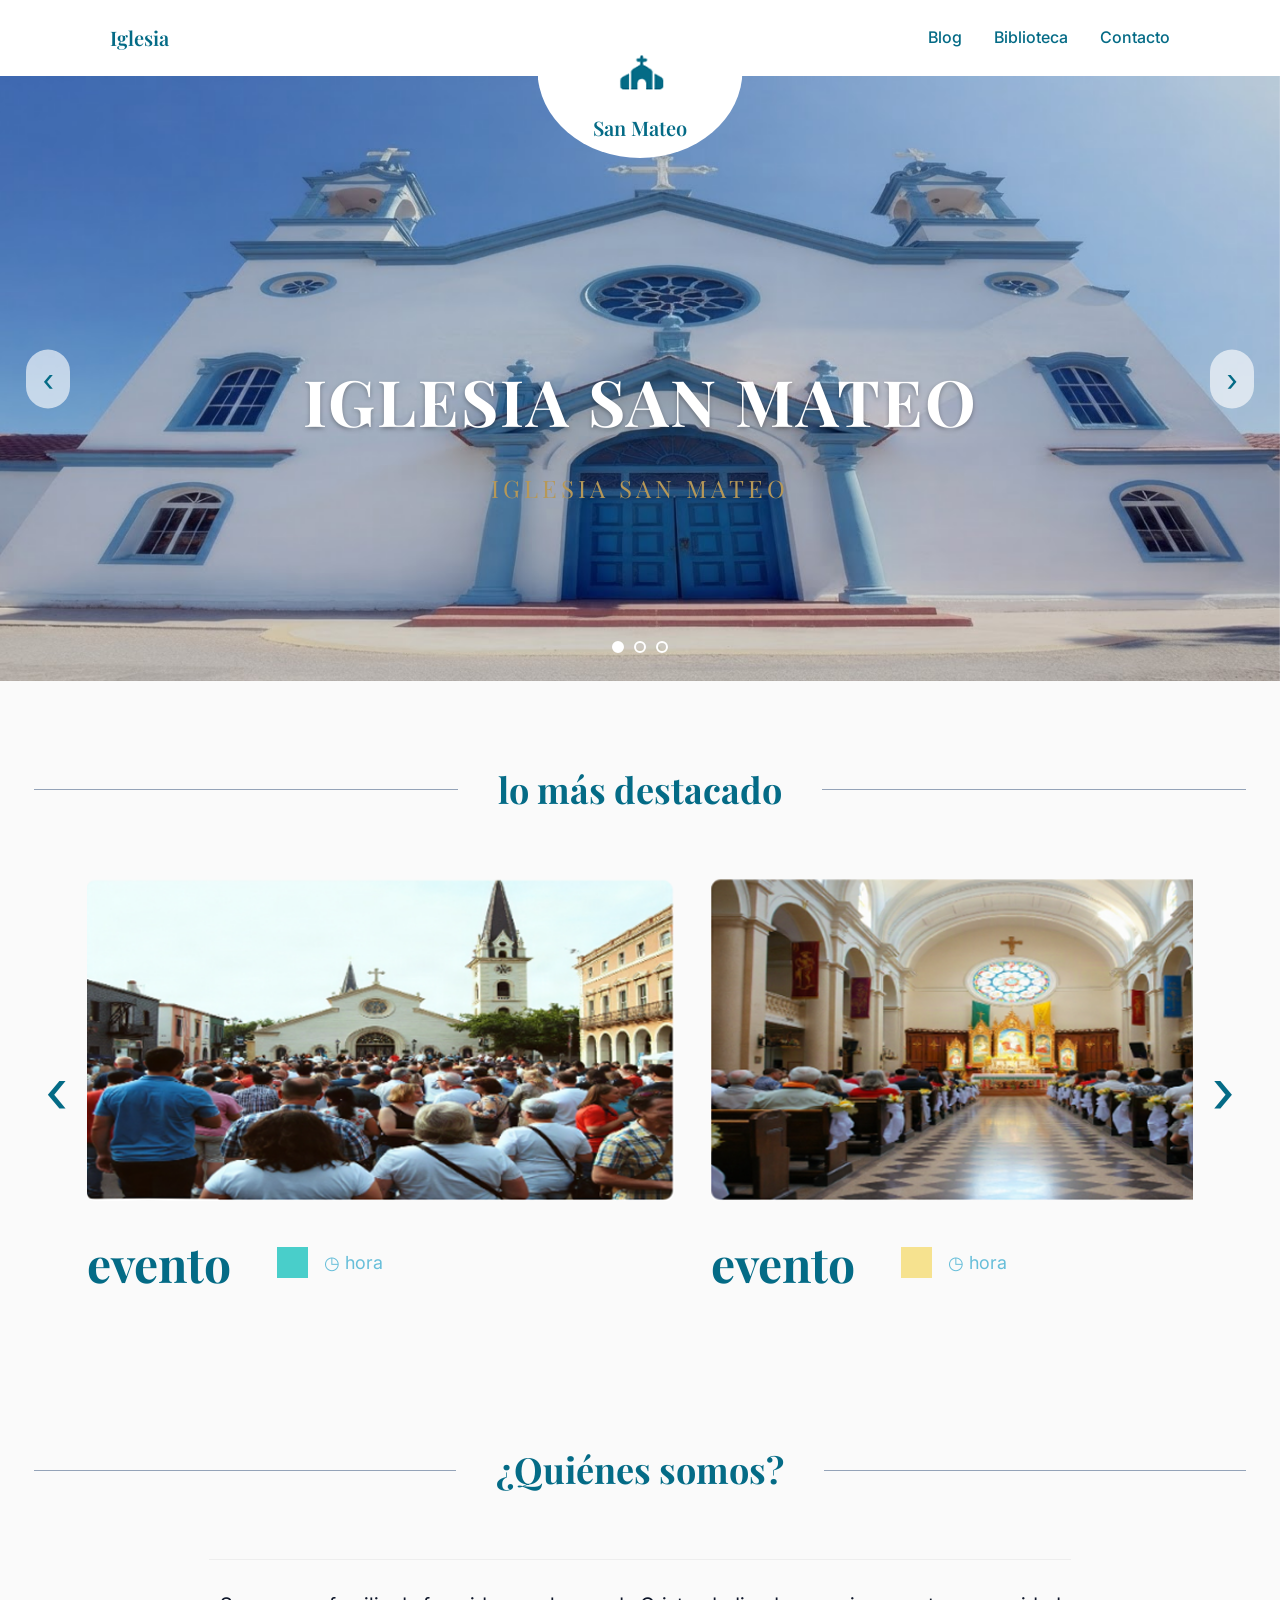
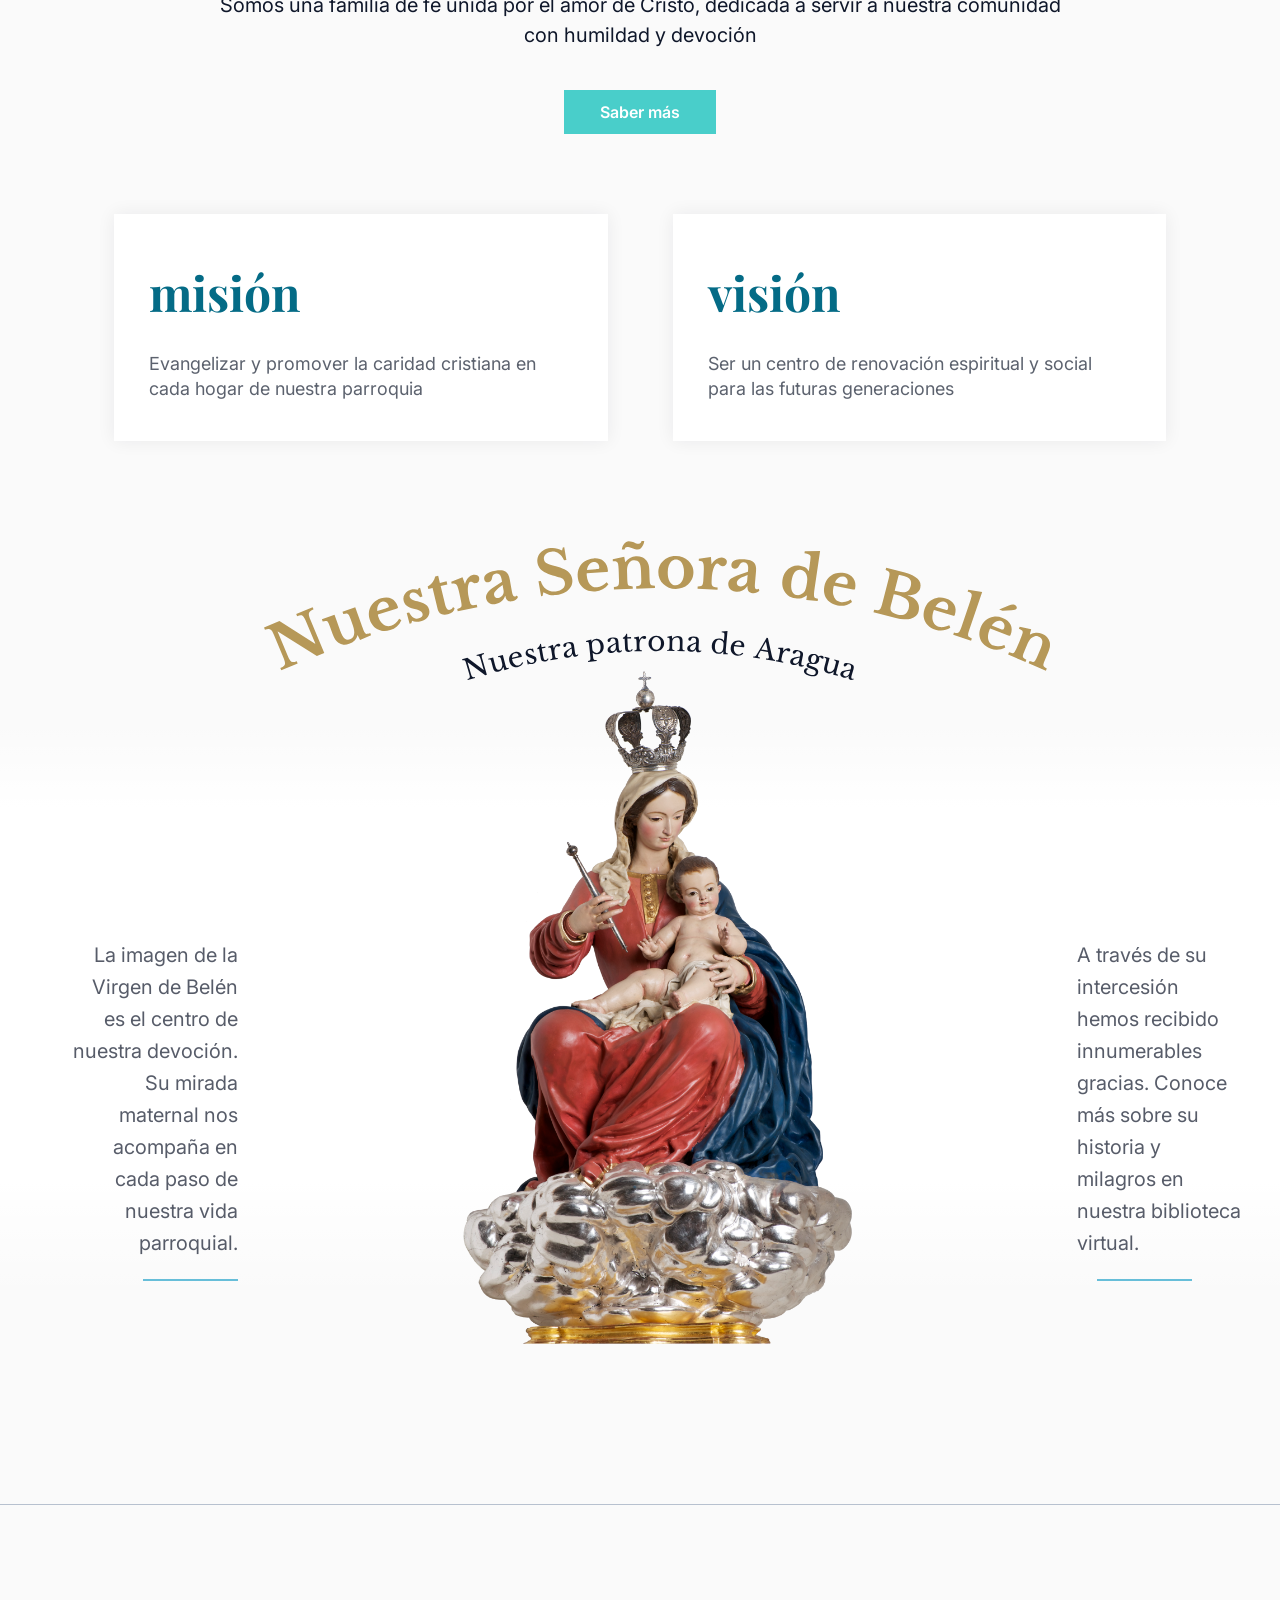
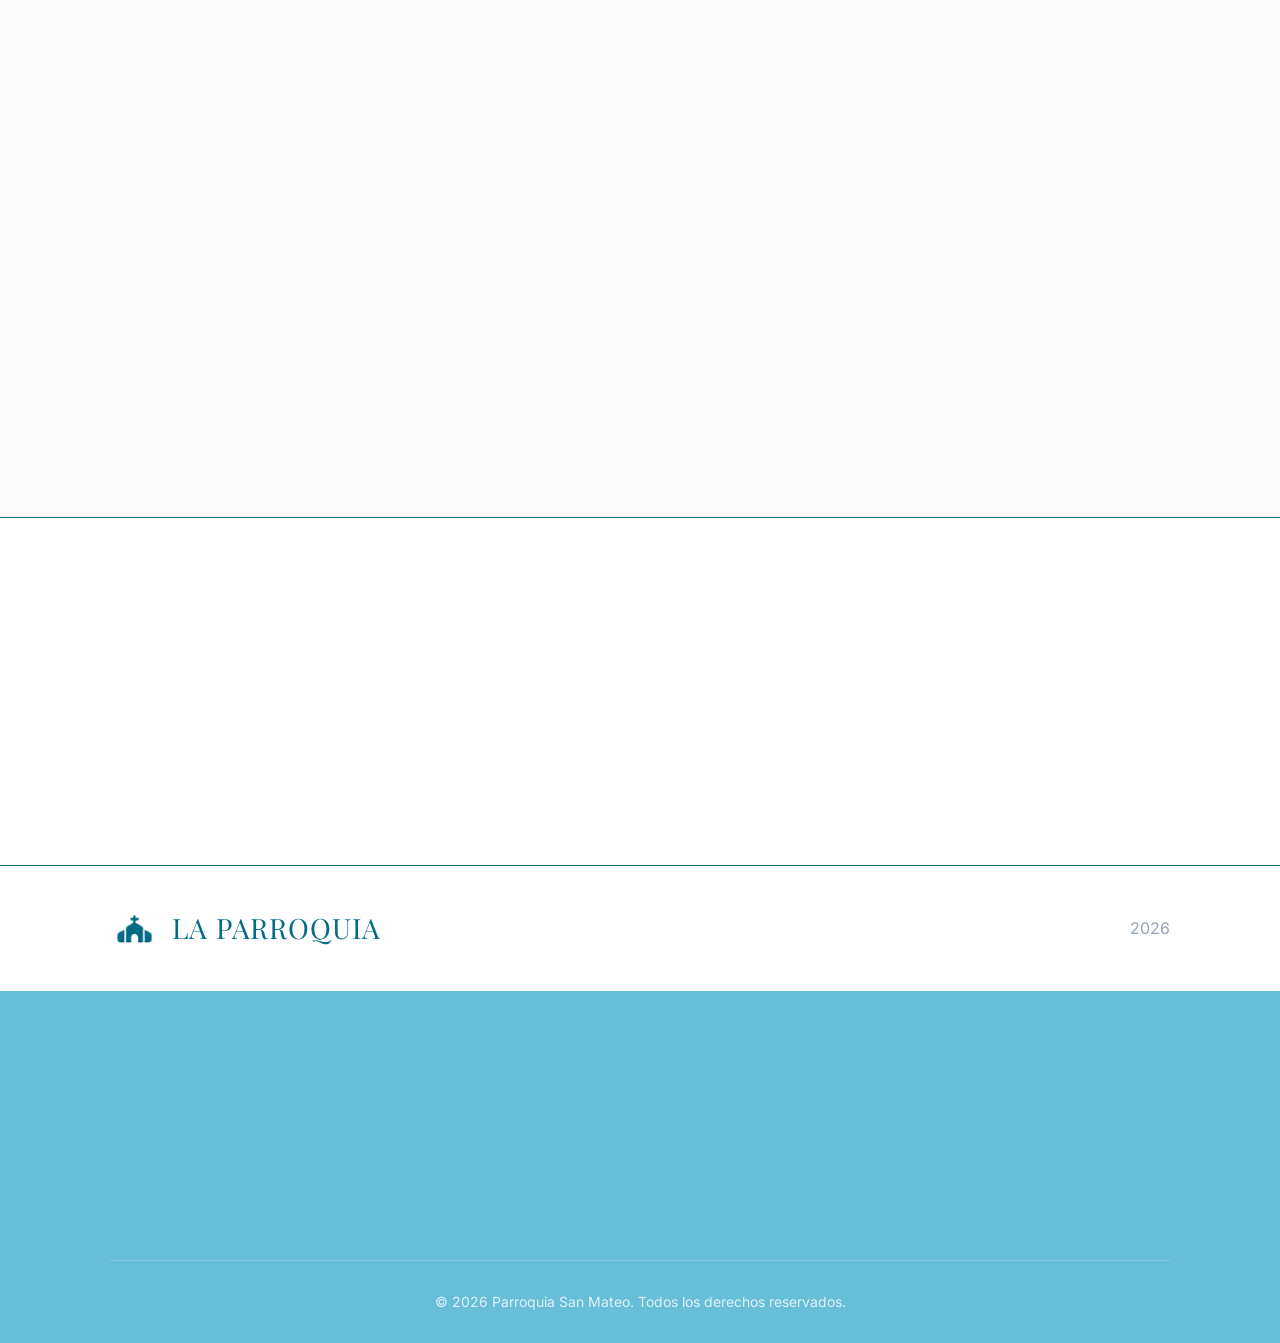
==== index.html @ 67fc8d18 "funcionalidades basicas y animaciones usado en parte vibecoding para acelerar el rpoceso de producci" ====
<!DOCTYPE html>
<html lang="es">
<head>
  <meta charset="UTF-8">
  <meta name="viewport" content="width=device-width, initial-scale=1.0">
  <title>Iglesia San Mateo | Inicio</title>

  <!-- Fuentes: Inter (texto) · Lora y Playfair Display (títulos) -->
  <link rel="preconnect" href="https://fonts.googleapis.com">
  <link rel="preconnect" href="https://fonts.gstatic.com" crossorigin>
  <link href="https://fonts.googleapis.com/css2?family=Inter:ital,wght@0,400..700;1,400..700&family=Lora:ital,wght@0,400..700;1,400..700&family=Playfair+Display:wght@400..700&display=swap" rel="stylesheet">

  <!-- Estilos: globales + específicos de la página -->
  <link rel="stylesheet" href="css/style.css">
  <link rel="stylesheet" href="css/home.css">
  <script>document.documentElement.classList.add('js-anim');</script>
  <script src="scripts.js/main.js" defer></script>
  <script src="scripts.js/modal.js" defer></script>
  <script src="scripts.js/animations.js" defer></script>
  <script src="scripts.js/home.js" defer></script>
</head>
<body class="page-home">
<!-- ============ HEADER (navbar) ============ -->
<section id="section-header">
  <div class="container">
    <header class="site-header">
      <div class="site-header__left">
        <a href="index.html" class="brand-left serif">Iglesia</a>
      </div>
      <a href="index.html" class="logo-group" aria-label="San Mateo - Inicio">
        <div class="logo-wrapper">
          <img src="assets/images/home/logo-forma.svg" alt="" class="logo-shape">
          <img src="assets/images/common/logo.png" alt="Logo San Mateo" class="logo-icon">
          <span class="logo-text serif">San Mateo</span>
        </div>
      </a>
      <nav class="site-header__right">
        <a href="blog.html" class="nav-link">Blog</a>
        <a href="biblioteca.html" class="nav-link">Biblioteca</a>
        <a href="index.html#section-contact" class="nav-link">Contacto</a>
      </nav>
    </header>
  </div>
</section>

<!-- ============ HERO ============ -->
<section id="section-hero">
  <div class="container">
    <div class="hero-section">
      <div class="hero-bg">
        <img src="assets/images/home/hero.jpeg" alt="Iglesia San Mateo" class="is-active">
      </div>
      <div class="hero-content">
        <h1 class="hero-title serif">IGLESIA SAN MATEO</h1>
        <p class="hero-subtitle serif">IGLESIA SAN MATEO</p>
      </div>
      <button class="nav-arrow prev-arrow">‹</button>
      <button class="nav-arrow next-arrow">›</button>
    </div>
  </div>
</section>
<!-- ============ LO MÁS DESTACADO ============ -->
<section id="section-highlights">
  <div class="container">
    <div class="highlights-wrapper">
      <div class="section-header">
        <div class="line"></div>
        <h2 class="section-title serif">lo más destacado</h2>
        <div class="line"></div>
      </div>
      
      <div class="carousel-container">
        <button class="carousel-arrow">‹</button>
        
        <div class="events-grid">
          <div class="events-track">
            <div class="event-card" data-desc="Aquí irá la información completa del evento: fecha, lugar y detalles.">
              <div class="event-media">
                <img src="assets/images/home/evento-plaza.png" alt="Evento en la plaza" class="event-img">
              </div>
              <div class="event-info">
                <h3 class="event-title serif">evento</h3>
                <div class="event-meta">
                  <span class="tag tag-cyan"></span>
                  <span class="event-time">◷ hora</span>
                </div>
              </div>
            </div>
            <div class="event-card" data-desc="Aquí irá la información completa del evento: fecha, lugar y detalles.">
              <div class="event-media">
                <img src="assets/images/home/evento-iglesia.png" alt="Evento en la iglesia" class="event-img">
              </div>
              <div class="event-info">
                <h3 class="event-title serif">evento</h3>
                <div class="event-meta">
                  <span class="tag tag-yellow"></span>
                  <span class="event-time">◷ hora</span>
                </div>
              </div>
            </div>
            <div class="event-card" data-desc="Aquí irá la información completa del evento: fecha, lugar y detalles.">
              <div class="event-media">
                <img src="assets/images/home/evento-iglesia.png" alt="Evento en la iglesia" class="event-img">
              </div>
              <div class="event-info">
                <h3 class="event-title serif">evento</h3>
                <div class="event-meta">
                  <span class="tag tag-cyan"></span>
                  <span class="event-time">◷ hora</span>
                </div>
              </div>
            </div>
            <div class="event-card" data-desc="Aquí irá la información completa del evento: fecha, lugar y detalles.">
              <div class="event-media">
                <img src="assets/images/home/evento-plaza.png" alt="Evento en la plaza" class="event-img">
              </div>
              <div class="event-info">
                <h3 class="event-title serif">evento</h3>
                <div class="event-meta">
                  <span class="tag tag-yellow"></span>
                  <span class="event-time">◷ hora</span>
                </div>
              </div>
            </div>
          </div>
        </div>
        
        <button class="carousel-arrow">›</button>
      </div>
    </div>
  </div>
</section>
<!-- ============ ¿QUIÉNES SOMOS? ============ -->
<section id="section-about">
  <div class="container">
    <div class="about-wrapper">
      <div class="section-header">
        <div class="line"></div>
        <h2 class="section-title serif">¿Quiénes somos?</h2>
        <div class="line"></div>
      </div>
      
      <div class="about-content">
        <div class="about-divider"></div>
        <p class="about-text">Somos una familia de fe unida por el amor de Cristo, dedicada a servir a nuestra comunidad<br>con humildad y devoción</p>
        <a href="#section-about" class="btn btn-cyan" data-modal-target="modal-about">Saber más</a>
      </div>
      
      <div class="cards-grid">
        <div class="info-card">
          <h3 class="card-title serif">misión</h3>
          <p class="card-text">Evangelizar y promover la caridad cristiana en cada hogar de nuestra parroquia</p>
        </div>
        
        <div class="info-card">
          <h3 class="card-title serif">visión</h3>
          <p class="card-text">Ser un centro de renovación espiritual y social para las futuras generaciones</p>
        </div>
      </div>
    </div>
  </div>
</section>
<!-- ============ VIRGEN DE BELÉN ============ -->
<section id="section-virgin">
  <div class="container">
    <div class="virgin-container">
      <div class="virgin-bg"></div>
      
      <div class="virgin-content">
        <div class="curved-texts">
          <img src="assets/images/home/virgen-titulo.svg" alt="Nuestra Señora de Belén" class="curved-title">
          <img src="assets/images/home/virgen-subtitulo.svg" alt="Nuestra patrona de Aragua" class="curved-subtitle">
        </div>

        <div class="virgin-layout">
          <div class="virgin-text-left">
            <p>La imagen de la Virgen de Belén es el centro de nuestra devoción. Su mirada maternal nos acompaña en cada paso de nuestra vida parroquial.</p>
            <div class="decor-line"></div>
          </div>
          
          <div class="virgin-image-wrapper">
            <img src="assets/images/home/virgen-belen.png" alt="Virgen de Belén" class="virgin-img">
          </div>
          
          <div class="virgin-text-right">
            <p>A través de su intercesión hemos recibido innumerables gracias. Conoce más sobre su historia y milagros en nuestra biblioteca virtual.</p>
            <div class="decor-line"></div>
          </div>
        </div>
        
        <div class="virgin-action">
          <a href="biblioteca.html" class="btn btn-gold">Saber más</a>
        </div>
      </div>
      
      <div class="bottom-separator"></div>
    </div>
  </div>
</section>
<!-- ============ GRUPOS Y SOCIEDADES ============ -->
<section id="section-groups">
  <div class="container">
    <div class="groups-wrapper">
      <div class="groups-header">
        <h2 class="groups-title serif">Sociedades religiosas y grupos apostolados</h2>
        <p class="groups-subtitle">Nuestra comunidad de fe y servicio</p>
      </div>
      
      <div class="groups-grid">
        <div class="group-card" data-desc="Aquí irá la descripción del grupo o sociedad: quiénes son, cuándo se reúnen y cómo unirse.">
          <img src="assets/images/home/grupo-1.png" alt="Sociedad 1" class="group-img">
          <h4 class="group-name serif">~ nombre</h4>
        </div>
        
        <div class="group-card" data-desc="Aquí irá la descripción del grupo o sociedad: quiénes son, cuándo se reúnen y cómo unirse.">
          <img src="assets/images/home/grupo-2.png" alt="Sociedad 2" class="group-img">
          <h4 class="group-name serif">~ nombre</h4>
        </div>
        
        <div class="group-card" data-desc="Aquí irá la descripción del grupo o sociedad: quiénes son, cuándo se reúnen y cómo unirse.">
          <img src="assets/images/home/grupo-3.png" alt="Sociedad 3" class="group-img">
          <h4 class="group-name serif">~ nombre</h4>
        </div>
      </div>
    </div>
  </div>
</section>
<!-- ============ CONTACTO ============ -->
<section id="section-contact">
  <div class="container contact-container">
    <div class="contact-separator"></div>
    <div class="contact-content">
      <h2 class="contact-title serif">Contáctenos</h2>
      <p class="contact-email">correo@gmail.com</p>
      
      <div class="social-links">
        <a href="#" class="social-icon">f</a>
        <a href="#" class="social-icon">◎</a>
        <a href="#" class="social-icon">◉</a>
      </div>
    </div>
  </div>
</section>

<!-- ============ FOOTER ============ -->
<section id="section-footer">
  <div class="container">
    <div class="pre-footer">
      <div class="pre-footer__brand">
        <img src="assets/images/common/logo.png" alt="Logo Parroquia San Mateo">
        <span class="serif">LA PARROQUIA</span>
      </div>
      <div class="pre-footer__year">2026</div>
    </div>

    <footer class="site-footer">
      <div class="footer-columns">
        <div class="footer-col">
          <h4 class="footer-heading serif">Parroquia San Mateo</h4>
          <p class="footer-text">Una comunidad al servicio de Dios y del prójimo desde hace más de un siglo.</p>
        </div>
        <div class="footer-col">
          <h4 class="footer-heading serif">Enlaces</h4>
          <ul class="footer-links">
            <li><a href="index.html">Inicio</a></li>
            <li><a href="blog.html">Blog</a></li>
            <li><a href="biblioteca.html">Biblioteca</a></li>
          </ul>
        </div>
        <div class="footer-col">
          <h4 class="footer-heading serif">Contacto</h4>
          <p class="footer-text">⌖ Calle Principal 123, Ciudad<br>☎ (555) 123-4567</p>
        </div>
      </div>
      <div class="footer-bottom">
        <p>© 2026 Parroquia San Mateo. Todos los derechos reservados.</p>
      </div>
    </footer>
  </div>
</section>

<!-- Contenido de la ventanita "¿Quiénes somos?" -->
<template id="modal-about">
  <div class="modal__body">
    <h3 class="modal__title serif">¿Quiénes somos?</h3>
    <p class="modal__text">Somos una familia de fe unida por el amor de Cristo, dedicada a servir a nuestra comunidad con humildad y devoción.</p>
    <div class="modal__columns">
      <div>
        <h4 class="modal__subtitle serif">misión</h4>
        <p class="modal__text">Evangelizar y promover la caridad cristiana en cada hogar de nuestra parroquia.</p>
      </div>
      <div>
        <h4 class="modal__subtitle serif">visión</h4>
        <p class="modal__text">Ser un centro de renovación espiritual y social para las futuras generaciones.</p>
      </div>
    </div>
  </div>
</template>
</body>
</html>
---- css/style.css ----
/* ==========================================================================
   style.css — Estilos GLOBALES (se carga en todas las páginas)
   Contiene: componentes compartidos, variables, tipografía y layout base.
   ========================================================================== */

/* Componentes compartidos (@import debe ir al principio del archivo) */
@import url("components/header.css");
@import url("components/footer.css");
@import url("components/buttons.css");
@import url("components/page-banner.css");
@import url("components/search-bar.css");
@import url("components/modal.css");
@import url("components/animations.css");

/* ---------- Variables ---------- */
:root {
  /* Colores */
  --primary-color: #046b86;
  --secondary-color: #67bed9;
  --accent-yellow: #f6e28f;
  --accent-teal: #49ceca;
  --accent-gold: #b69858;
  --text-strong: #0f172a;
  --text-dark: rgba(15, 23, 42, 0.68);
  --text-light: #94a3b8;
  --bg-light: #fafafa;
  --white: #ffffff;
  --border-color: #eeeeee;
  --shadow-soft: rgba(15, 23, 38, 0.06);

  /* Tipografías (Inter = texto, Lora / Playfair Display = títulos) */
  --font-sans: 'Inter', sans-serif;
  --font-heading: 'Lora', serif;

  /* Medidas */
  --header-height: 76px;
  --content-padding: 110px;
}

@media (max-width: 1024px) {
  :root { --content-padding: 40px; }
}
@media (max-width: 768px) {
  :root { --content-padding: 20px; }
}

/* ---------- Tipografía y base ---------- */
body {
  font-family: var(--font-sans);
  margin: 0;
  padding: 0;
  background-color: var(--bg-light);
  color: var(--text-dark);
  line-height: 1.6;
  -webkit-font-smoothing: antialiased;
}

h1, h2, h3, h4, h5, h6, .serif {
  font-family: var(--font-heading);
}

a {
  text-decoration: none;
  color: inherit;
}

ul {
  list-style: none;
  padding: 0;
  margin: 0;
}

button {
  cursor: pointer;
  font-family: inherit;
}

img {
  max-width: 100%;
}

/* ---------- Layout ---------- */
.container {
  max-width: 1440px;
  margin: 0 auto;
  position: relative;
}

.content-padded {
  padding-left: var(--content-padding);
  padding-right: var(--content-padding);
}
---- css/home.css ----
/* ==========================================================================
   home.css — Estilos específicos de la página de INICIO (index.html)
   ========================================================================== */

/* Tipografía propia del Inicio: títulos en Playfair Display */
.page-home {
  --font-heading: 'Playfair Display', serif;
  color: var(--text-strong);
}

.page-home .container {
  background-color: var(--bg-light);
}

/* ---------- Logo grande del navbar (solo Inicio) ---------- */
.logo-group {
  position: absolute;
  top: 0;
  left: 50%;
  transform: translateX(-50%);
  width: 205px;
  height: 175px;
  z-index: 20;
}
.logo-wrapper {
  position: relative;
  width: 100%;
  height: 100%;
}
.logo-shape {
  position: absolute;
  top: 0;
  left: 0;
  width: 100%;
  height: 100%;
}
.logo-icon {
  position: absolute;
  top: 46px;
  left: 50%;
  transform: translateX(-50%);
  width: 59px;
  height: 52px;
  object-fit: contain;
}
.logo-text {
  position: absolute;
  top: 112px;
  left: 50%;
  transform: translateX(-50%);
  color: var(--primary-color);
  font-size: 20px;
  font-weight: 600;
  white-space: nowrap;
}


/* ---------- Hero ---------- */
.hero-section {
  position: relative;
  height: 605px;
  display: flex;
  align-items: center;
  justify-content: center;
  overflow: hidden;
}
.hero-bg {
  position: absolute;
  top: 0;
  left: 0;
  width: 100%;
  height: 100%;
}
.hero-bg img {
  width: 100%;
  height: 100%;
  object-fit: cover;
}
.hero-content {
  position: relative;
  z-index: 2;
  text-align: center;
  margin-top: 100px;
}
.hero-title {
  color: var(--white);
  font-size: 64px;
  margin: 0;
  letter-spacing: 2px;
  text-shadow: 0 2px 4px rgba(0,0,0,0.3);
}
.hero-subtitle {
  color: var(--accent-gold);
  font-size: 24px;
  margin: 16px 0 0 0;
  letter-spacing: 4px;
}
.nav-arrow {
  position: absolute;
  top: 50%;
  transform: translateY(-50%);
  width: 44px;
  height: 59px;
  background-color: rgba(255, 255, 255, 0.62);
  border-radius: 22px;
  border: none;
  color: var(--primary-color);
  font-size: 32px;
  cursor: pointer;
  z-index: 2;
  display: flex;
  align-items: center;
  justify-content: center;
}
.prev-arrow {
  left: 26px;
}
.next-arrow {
  right: 26px;
}

/* ---------- Lo más destacado ---------- */
.highlights-wrapper {
  padding: 80px 0;
}
.section-header {
  display: flex;
  align-items: center;
  justify-content: center;
  margin-bottom: 60px;
  padding: 0 34px;
}
.line {
  flex: 1;
  height: 1px;
  background-color: var(--text-light);
}
.section-title {
  color: var(--primary-color);
  font-size: 36px;
  margin: 0 40px;
  text-align: center;
}
.carousel-container {
  display: flex;
  align-items: center;
  justify-content: space-between;
  padding: 0 26px;
}
.carousel-arrow {
  background: none;
  border: none;
  color: var(--primary-color);
  font-size: 64px;
  cursor: pointer;
  padding: 0 20px;
}
.events-grid {
  display: flex;
  gap: 34px;
  flex: 1;
  justify-content: center;
}
.event-card {
  width: 590px;
}
.event-img {
  width: 100%;
  height: 322px;
  object-fit: cover;
  border-radius: 7px;
}
.event-info {
  display: flex;
  align-items: center;
  margin-top: 24px;
}
.event-title {
  color: var(--primary-color);
  font-size: 48px;
  margin: 0;
  width: 190px;
}
.event-meta {
  display: flex;
  align-items: center;
  gap: 16px;
}
.tag {
  width: 31px;
  height: 31px;
  display: inline-block;
}
.tag-cyan {
  background-color: var(--accent-teal);
}
.tag-yellow {
  background-color: var(--accent-yellow);
}
.event-time {
  color: var(--secondary-color);
  font-size: 18px;
}

/* ---------- ¿Quiénes somos? ---------- */
.about-wrapper {
  padding: 60px 0;
}
.about-content {
  text-align: center;
  margin-bottom: 80px;
  position: relative;
}
.about-divider {
  width: 862px;
  height: 1px;
  background-color: var(--border-color);
  margin: 0 auto 30px;
}
.about-text {
  color: var(--text-strong);
  font-size: 20px;
  line-height: 1.5;
  margin-bottom: 40px;
}.cards-grid {
  display: flex;
  justify-content: center;
  gap: 65px;
  padding: 0 114px;
}
.info-card {
  background-color: var(--white);
  box-shadow: 0px 0px 17px 0px rgba(15, 23, 38, 0.07);
  width: 571px;
  padding: 40px 35px;
  box-sizing: border-box;
  text-align: left;
}
.card-title {
  color: var(--primary-color);
  font-size: 48px;
  margin: 0 0 20px 0;
}
.card-text {
  color: var(--text-dark);
  font-size: 18px;
  margin: 0;
  line-height: 1.4;
}

/* ---------- Virgen de Belén ---------- */
.virgin-container {
  position: relative;
  width: 1315px;
  margin: 0 auto;
  background-color: var(--bg-light);
  padding-top: 40px;
}
.virgin-bg {
  position: absolute;
  top: 220px;
  left: 0;
  width: 100%;
  height: 575px;
  background: linear-gradient(to bottom, rgba(255,255,255,0) 0%, rgba(255,255,255,1) 15%, rgba(255,255,255,1) 80%, rgba(255,255,255,0) 100%);
  z-index: 1;
}
.virgin-content {
  position: relative;
  z-index: 2;
  display: flex;
  flex-direction: column;
  align-items: center;
}
.curved-texts {
  display: flex;
  flex-direction: column;
  align-items: center;
  margin-bottom: -100px;
  z-index: 3;
}
.curved-title {
  width: 787px;
  height: auto;
}
.curved-subtitle {
  width: 392px;
  height: auto;
  margin-top: -40px;
}
.virgin-layout {
  display: flex;
  align-items: center;
  justify-content: space-between;
  width: 100%;
  padding: 0 70px;
  box-sizing: border-box;
}
.virgin-text-left, .virgin-text-right {
  width: 500px;
  color: rgba(15, 23, 42, 0.7);
  font-size: 20px;
  line-height: 1.6;
  text-align: right;
  position: relative;
  top: 100px;
}
.virgin-text-right {
  text-align: left;
}
.decor-line {
  width: 95px;
  height: 2px;
  background-color: var(--secondary-color);
  margin-top: 16px;
  margin-left: auto;
}
.virgin-text-right .decor-line {
  margin-left: 20px;
}
.virgin-image-wrapper {
  width: 2500px;
  display: flex;
  justify-content: center;
  z-index: 2;
}
.virgin-img {
  width: 100%;
  height: auto;
  object-fit: contain;
}
.virgin-action {
  margin-top: -40px;
  z-index: 3;
}
.bottom-separator {
  width: 100%;
  height: 1px;
  background-color: rgba(148, 163, 184, 0.65);
  margin-top: 80px;
}

/* ---------- Sociedades y grupos ---------- */
.groups-wrapper {
  padding: 80px 0;
}
.groups-header {
  text-align: center;
  margin-bottom: 60px;
}
.groups-title {
  color: var(--primary-color);
  font-size: 42px;
  margin: 0 0 16px 0;
}
.groups-subtitle {
  color: var(--text-light);
  font-size: 18px;
  margin: 0;
}
.groups-grid {
  display: flex;
  justify-content: center;
  gap: 150px;
}
.group-card {
  text-align: center;
  width: 256px;
}
.group-img {
  width: 190px;
  height: 197px;
  border-radius: 97px;
  object-fit: cover;
  margin-bottom: 30px;
}
.group-name {
  color: var(--primary-color);
  font-size: 28px;
  margin: 0;
}

/* ---------- Contacto ---------- */
.page-home .contact-container {
  background-color: var(--white);
}
.contact-separator {
  width: 100%;
  height: 1px;
  background-color: var(--primary-color);
}
.contact-content {
  padding: 70px 0;
  text-align: center;
}
.contact-title {
  color: var(--primary-color);
  font-size: 36px;
  margin: 0 0 20px 0;
}
.contact-email {
  color: var(--text-light);
  font-size: 24px;
  margin: 0 0 40px 0;
}
.social-links {
  display: flex;
  justify-content: center;
  gap: 28px;
}
.social-icon {
  width: 52px;
  height: 52px;
  background-color: var(--white);
  border-radius: 7px;
  display: flex;
  align-items: center;
  justify-content: center;
  color: var(--primary-color);
  font-size: 32px;
  text-decoration: none;
  box-shadow: 0 2px 8px rgba(0,0,0,0.1);
}
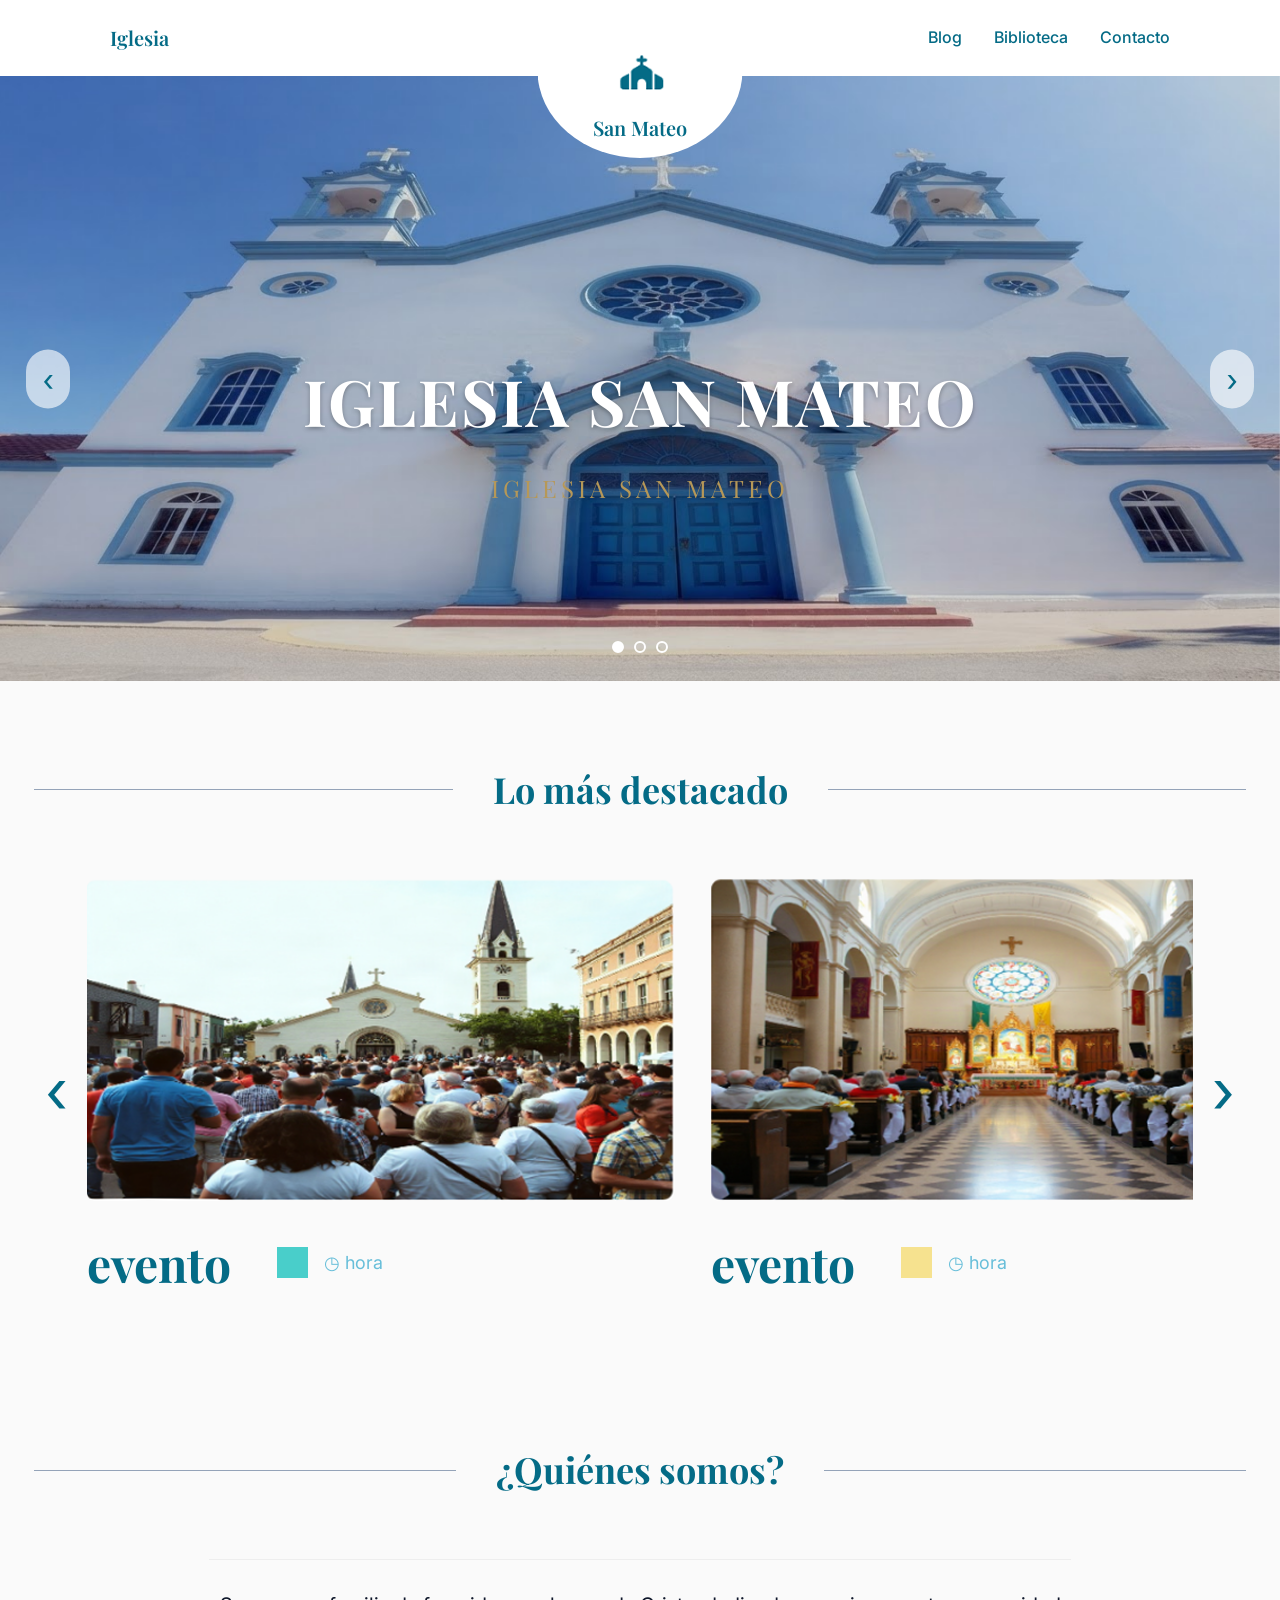
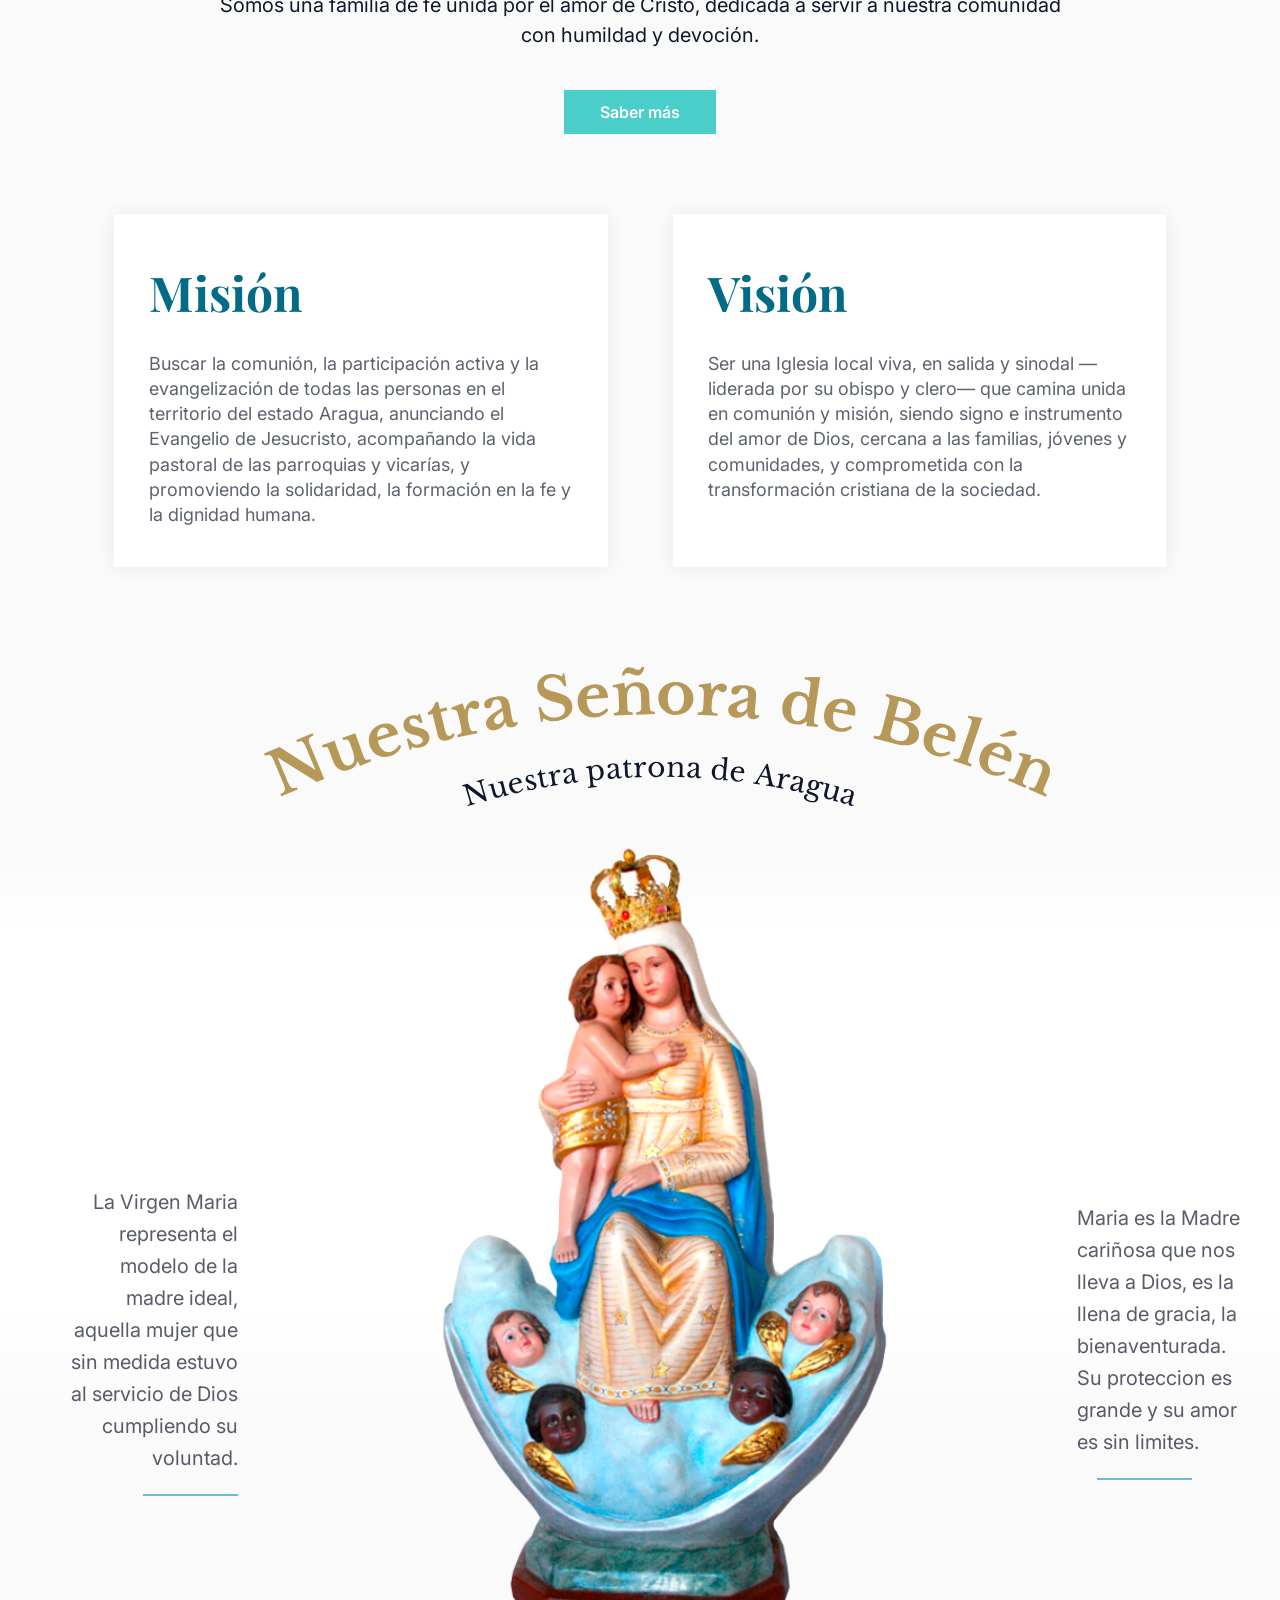
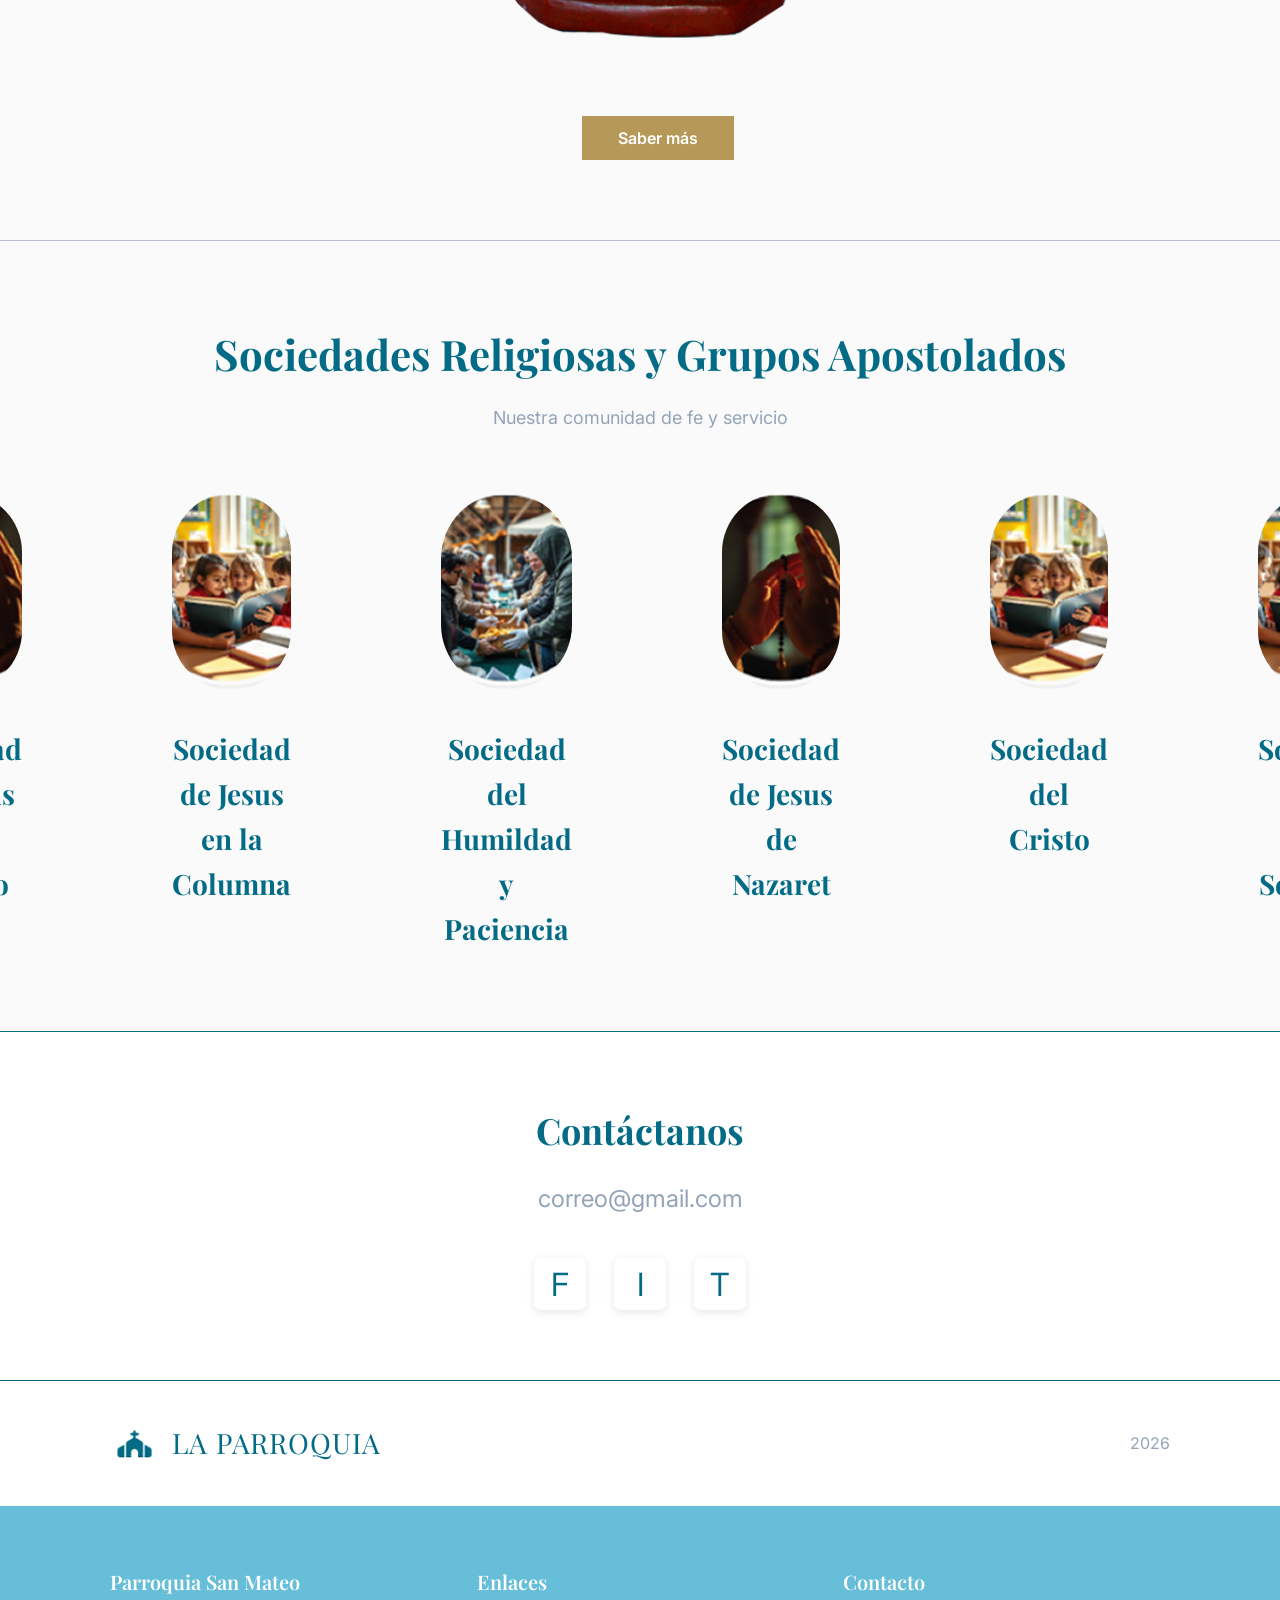
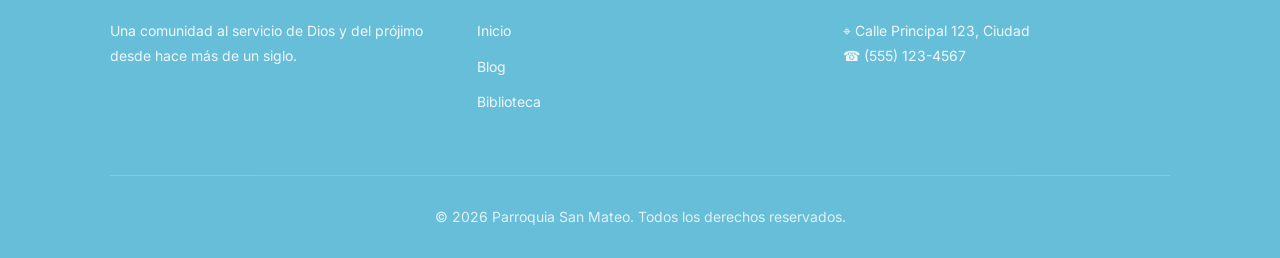
==== commit bb4214b2: "Reorganizada la estructura de archivos del proyecto." ====
--- a/index.html
+++ b/index.html
@@ -65,7 +65,7 @@
     <div class="highlights-wrapper">
       <div class="section-header">
         <div class="line"></div>
-        <h2 class="section-title serif">lo más destacado</h2>
+        <h2 class="section-title serif">Lo más destacado</h2>
         <div class="line"></div>
       </div>
       
@@ -142,19 +142,20 @@
       
       <div class="about-content">
         <div class="about-divider"></div>
-        <p class="about-text">Somos una familia de fe unida por el amor de Cristo, dedicada a servir a nuestra comunidad<br>con humildad y devoción</p>
+        <p class="about-text">Somos una familia de fe unida por el amor de Cristo, dedicada a servir a nuestra comunidad<br>con humildad y devoción.</p>
         <a href="#section-about" class="btn btn-cyan" data-modal-target="modal-about">Saber más</a>
       </div>
       
       <div class="cards-grid">
         <div class="info-card">
-          <h3 class="card-title serif">misión</h3>
-          <p class="card-text">Evangelizar y promover la caridad cristiana en cada hogar de nuestra parroquia</p>
+          <h3 class="card-title serif">Misión</h3>
+          <p class="card-text">Buscar la comunión, la participación activa y la evangelización de todas las personas en el territorio del estado Aragua, anunciando el Evangelio de Jesucristo, acompañando la vida pastoral de las parroquias y vicarías, y promoviendo la solidaridad, la formación en la fe y la dignidad humana.
+          </p>
         </div>
         
         <div class="info-card">
-          <h3 class="card-title serif">visión</h3>
-          <p class="card-text">Ser un centro de renovación espiritual y social para las futuras generaciones</p>
+          <h3 class="card-title serif">Visión</h3>
+          <p class="card-text">Ser una Iglesia local viva, en salida y sinodal —liderada por su obispo y clero— que camina unida en comunión y misión, siendo signo e instrumento del amor de Dios, cercana a las familias, jóvenes y comunidades, y comprometida con la transformación cristiana de la sociedad. </p>
         </div>
       </div>
     </div>
@@ -174,16 +175,16 @@
 
         <div class="virgin-layout">
           <div class="virgin-text-left">
-            <p>La imagen de la Virgen de Belén es el centro de nuestra devoción. Su mirada maternal nos acompaña en cada paso de nuestra vida parroquial.</p>
+            <p>La Virgen Maria representa el modelo de la madre ideal, aquella mujer que sin medida estuvo al servicio de Dios cumpliendo su voluntad.</p>
             <div class="decor-line"></div>
           </div>
           
           <div class="virgin-image-wrapper">
-            <img src="assets/images/home/virgen-belen.png" alt="Virgen de Belén" class="virgin-img">
+            <img src="assets/images/home/virgen-belen2.png" alt="Virgen de Belén" class="virgin-img">
           </div>
           
           <div class="virgin-text-right">
-            <p>A través de su intercesión hemos recibido innumerables gracias. Conoce más sobre su historia y milagros en nuestra biblioteca virtual.</p>
+            <p>Maria es la Madre cariñosa que nos lleva a Dios, es la llena de gracia, la bienaventurada. Su proteccion es grande y su amor es sin limites.</p>
             <div class="decor-line"></div>
           </div>
         </div>
@@ -202,25 +203,41 @@
   <div class="container">
     <div class="groups-wrapper">
       <div class="groups-header">
-        <h2 class="groups-title serif">Sociedades religiosas y grupos apostolados</h2>
+        <h2 class="groups-title serif">Sociedades Religiosas y Grupos Apostolados</h2>
         <p class="groups-subtitle">Nuestra comunidad de fe y servicio</p>
       </div>
       
       <div class="groups-grid">
         <div class="group-card" data-desc="Aquí irá la descripción del grupo o sociedad: quiénes son, cuándo se reúnen y cómo unirse.">
           <img src="assets/images/home/grupo-1.png" alt="Sociedad 1" class="group-img">
-          <h4 class="group-name serif">~ nombre</h4>
+          <h4 class="group-name serif">Sociedad de Jesus en el Huerto</h4>
         </div>
         
         <div class="group-card" data-desc="Aquí irá la descripción del grupo o sociedad: quiénes son, cuándo se reúnen y cómo unirse.">
           <img src="assets/images/home/grupo-2.png" alt="Sociedad 2" class="group-img">
-          <h4 class="group-name serif">~ nombre</h4>
+          <h4 class="group-name serif">Sociedad de Jesus en la Columna</h4>
         </div>
         
         <div class="group-card" data-desc="Aquí irá la descripción del grupo o sociedad: quiénes son, cuándo se reúnen y cómo unirse.">
           <img src="assets/images/home/grupo-3.png" alt="Sociedad 3" class="group-img">
-          <h4 class="group-name serif">~ nombre</h4>
-        </div>
+          <h4 class="group-name serif">Sociedad del Humildad y Paciencia</h4>
+        </div>
+
+        <div class="group-card" data-desc="Aquí irá la descripción del grupo o sociedad: quiénes son, cuándo se reúnen y cómo unirse.">
+          <img src="assets/images/home/grupo-1.png" alt="Sociedad 4" class="group-img">
+          <h4 class="group-name serif">Sociedad de Jesus de Nazaret</h4>
+        </div>
+
+        <div class="group-card" data-desc="Aquí irá la descripción del grupo o sociedad: quiénes son, cuándo se reúnen y cómo unirse.">
+          <img src="assets/images/home/grupo-2.png" alt="Sociedad 5" class="group-img">
+          <h4 class="group-name serif">Sociedad del Cristo</h4>
+        </div>
+
+        <div class="group-card" data-desc="Aquí irá la descripción del grupo o sociedad: quiénes son, cuándo se reúnen y cómo unirse.">
+          <img src="assets/images/home/grupo-2.png" alt="Sociedad 6" class="group-img">
+          <h4 class="group-name serif">Sociedad del Santo Sepulcro</h4>
+        </div>
+
       </div>
     </div>
   </div>
@@ -230,13 +247,13 @@
   <div class="container contact-container">
     <div class="contact-separator"></div>
     <div class="contact-content">
-      <h2 class="contact-title serif">Contáctenos</h2>
+      <h2 class="contact-title serif">Contáctanos</h2>
       <p class="contact-email">correo@gmail.com</p>
       
       <div class="social-links">
-        <a href="#" class="social-icon">f</a>
-        <a href="#" class="social-icon">◎</a>
-        <a href="#" class="social-icon">◉</a>
+        <a href="#" class="social-icon">F</a>
+        <a href="#" class="social-icon">I</a>
+        <a href="#" class="social-icon">T</a>
       </div>
     </div>
   </div>
@@ -287,11 +304,11 @@
     <div class="modal__columns">
       <div>
         <h4 class="modal__subtitle serif">misión</h4>
-        <p class="modal__text">Evangelizar y promover la caridad cristiana en cada hogar de nuestra parroquia.</p>
+        <p class="modal__text">Buscar la comunión, la participación activa y la evangelización de todas las personas en el territorio del estado Aragua, anunciando el Evangelio de Jesucristo, acompañando la vida pastoral de las parroquias y vicarías, y promoviendo la solidaridad, la formación en la fe y la dignidad humana.</p>
       </div>
       <div>
         <h4 class="modal__subtitle serif">visión</h4>
-        <p class="modal__text">Ser un centro de renovación espiritual y social para las futuras generaciones.</p>
+        <p class="modal__text">Ser una Iglesia local viva, en salida y sinodal —liderada por su obispo y clero— que camina unida en comunión y misión, siendo signo e instrumento del amor de Dios, cercana a las familias, jóvenes y comunidades, y comprometida con la transformación cristiana de la sociedad.</p>
       </div>
     </div>
   </div>
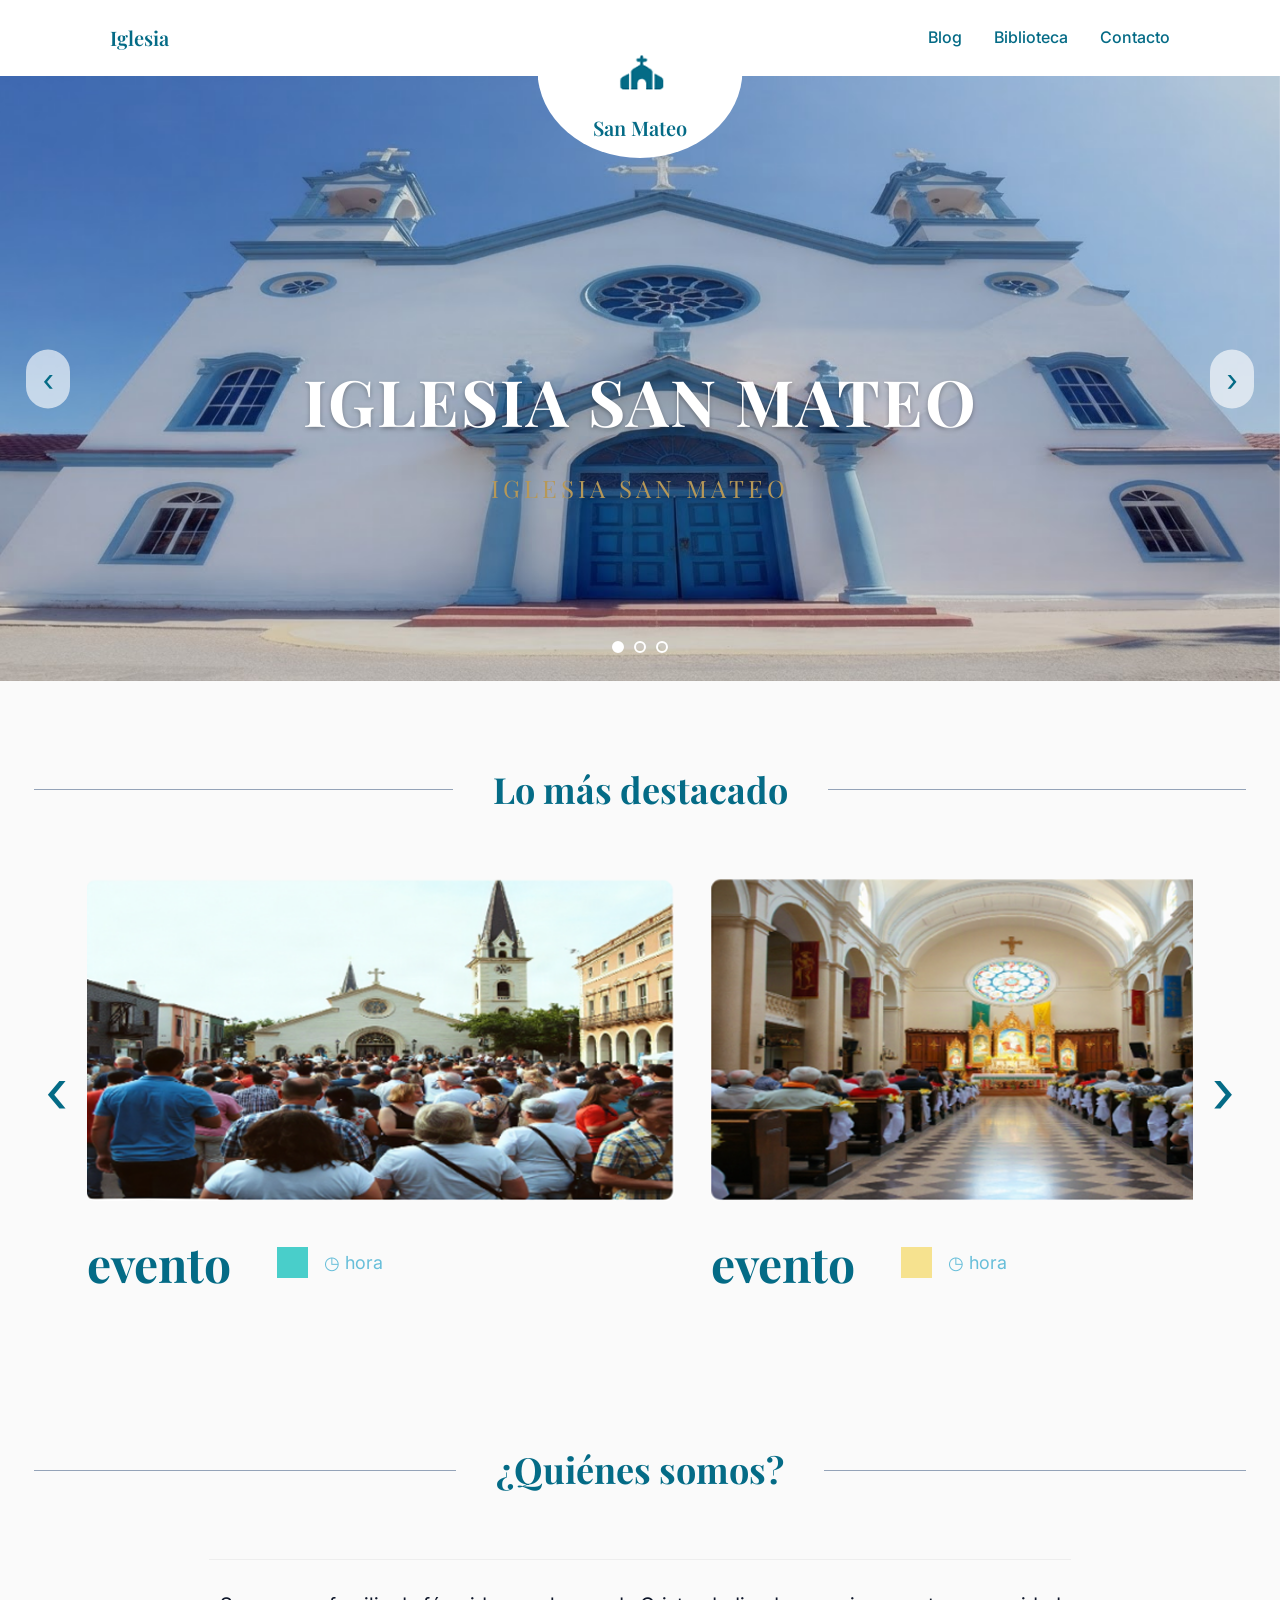
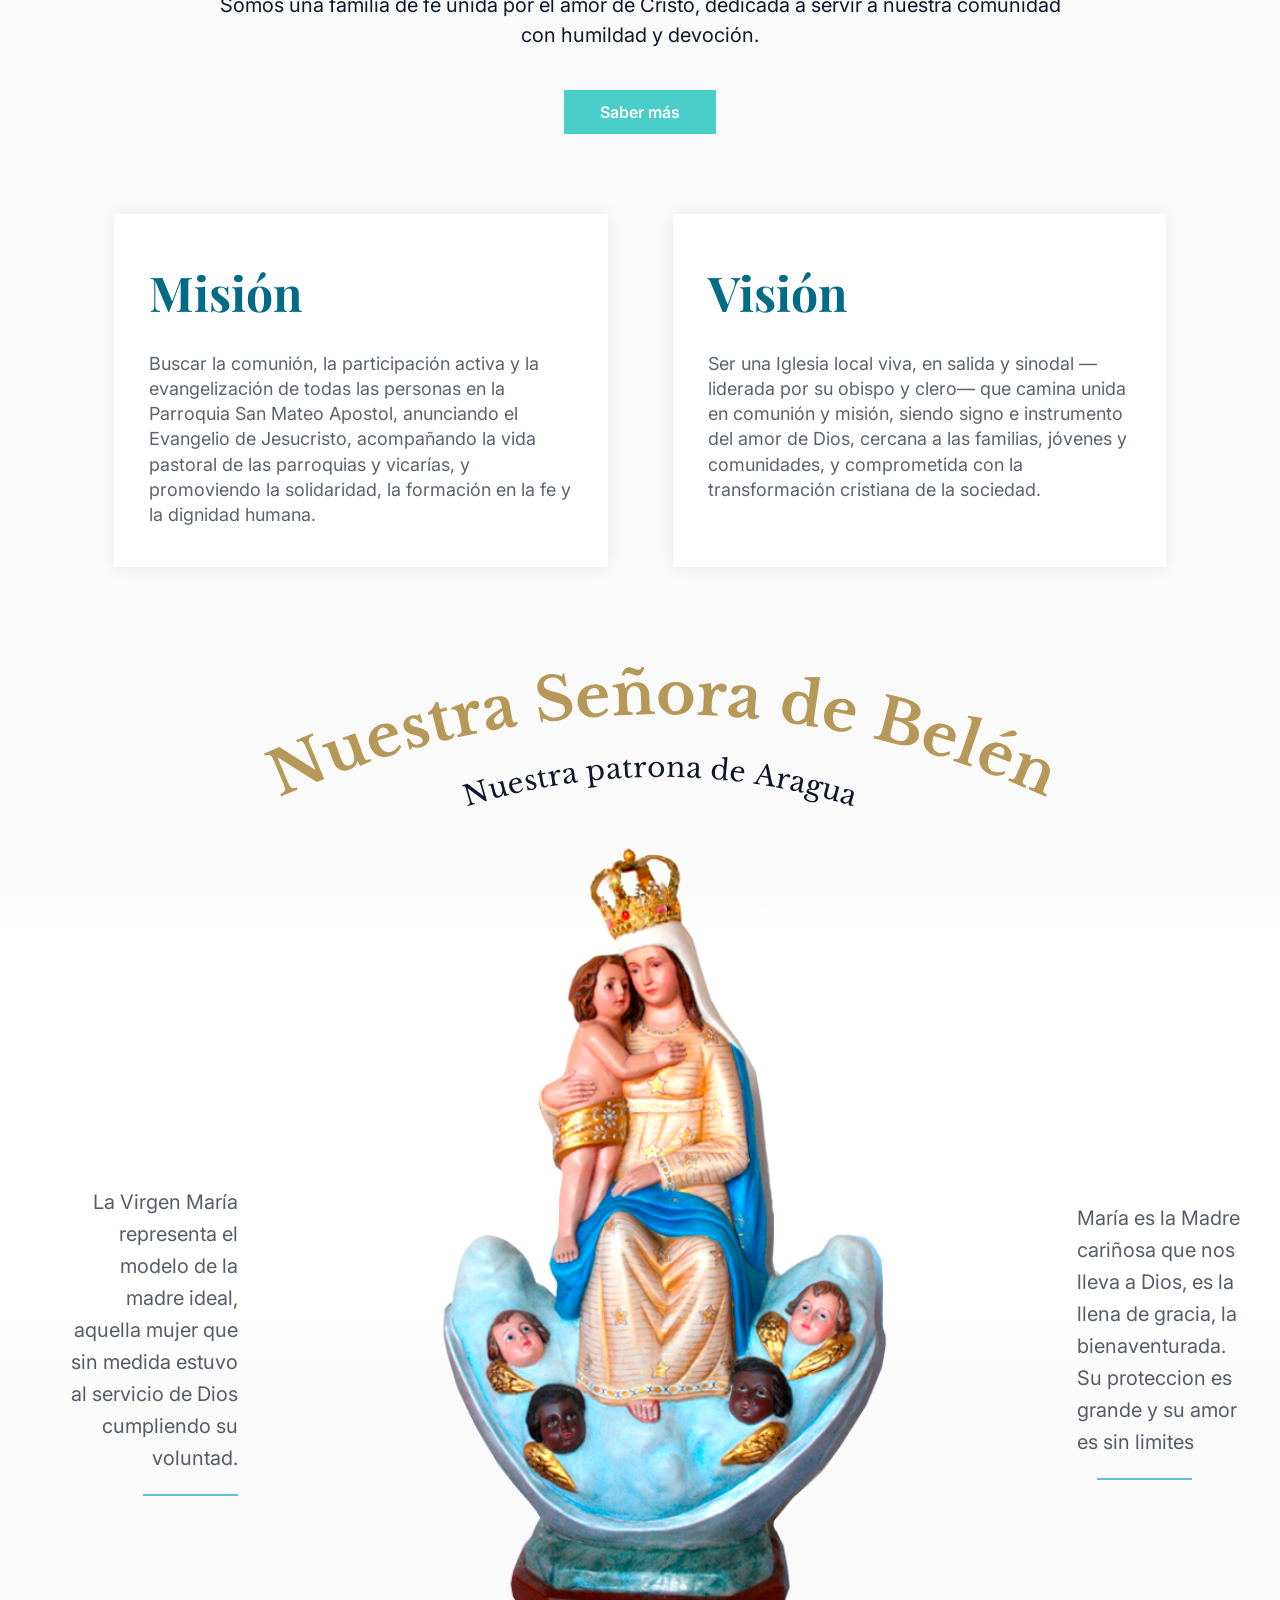
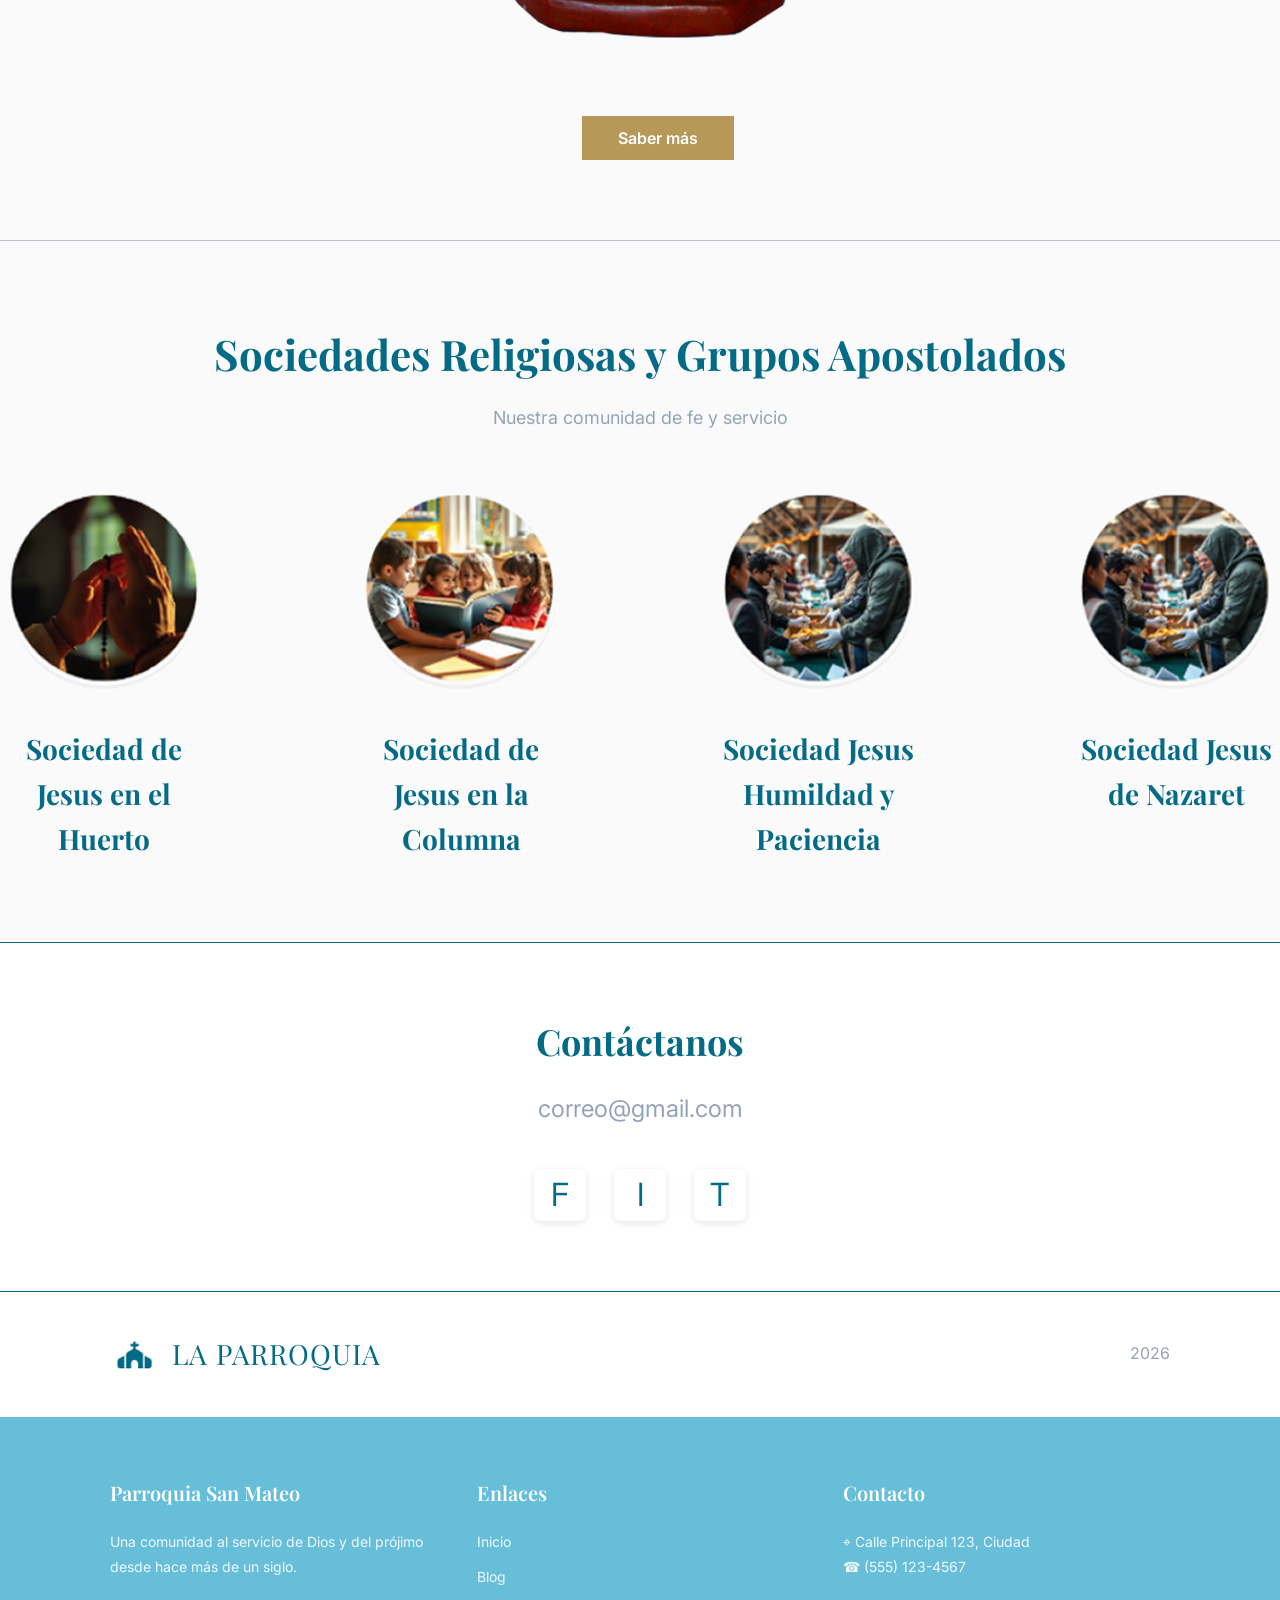
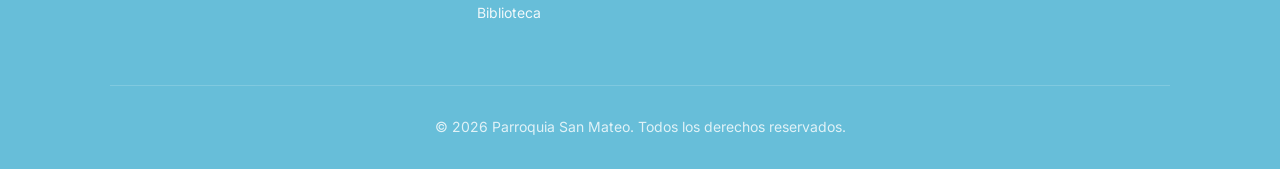
==== commit 005ecfeb: "Arreglada la estrutura del proyecto y modificacion minimas en index.html" ====
--- a/index.html
+++ b/index.html
@@ -142,15 +142,14 @@
       
       <div class="about-content">
         <div class="about-divider"></div>
-        <p class="about-text">Somos una familia de fe unida por el amor de Cristo, dedicada a servir a nuestra comunidad<br>con humildad y devoción.</p>
+        <p class="about-text">Somos una familia de fé unida por el amor de Cristo, dedicada a servir a nuestra comunidad<br>con humildad y devoción.</p>
         <a href="#section-about" class="btn btn-cyan" data-modal-target="modal-about">Saber más</a>
       </div>
       
       <div class="cards-grid">
         <div class="info-card">
           <h3 class="card-title serif">Misión</h3>
-          <p class="card-text">Buscar la comunión, la participación activa y la evangelización de todas las personas en el territorio del estado Aragua, anunciando el Evangelio de Jesucristo, acompañando la vida pastoral de las parroquias y vicarías, y promoviendo la solidaridad, la formación en la fe y la dignidad humana.
-          </p>
+          <p class="card-text">Buscar la comunión, la participación activa y la evangelización de todas las personas en la Parroquia San Mateo Apostol, anunciando el Evangelio de Jesucristo, acompañando la vida pastoral de las parroquias y vicarías, y promoviendo la solidaridad, la formación en la fe y la dignidad humana. </p>
         </div>
         
         <div class="info-card">
@@ -175,16 +174,16 @@
 
         <div class="virgin-layout">
           <div class="virgin-text-left">
-            <p>La Virgen Maria representa el modelo de la madre ideal, aquella mujer que sin medida estuvo al servicio de Dios cumpliendo su voluntad.</p>
+            <p>La Virgen María representa el modelo de la madre ideal, aquella mujer que sin medida estuvo al servicio de Dios cumpliendo su voluntad. </p>
             <div class="decor-line"></div>
           </div>
           
           <div class="virgin-image-wrapper">
-            <img src="assets/images/home/virgen-belen2.png" alt="Virgen de Belén" class="virgin-img">
+            <img src="assets/images/home/virgen-belen.png" alt="Virgen de Belén" class="virgin-img">
           </div>
           
           <div class="virgin-text-right">
-            <p>Maria es la Madre cariñosa que nos lleva a Dios, es la llena de gracia, la bienaventurada. Su proteccion es grande y su amor es sin limites.</p>
+            <p>María es la Madre cariñosa que nos lleva a Dios, es la llena de gracia, la bienaventurada. Su proteccion es grande y su amor es sin limites</p>
             <div class="decor-line"></div>
           </div>
         </div>
@@ -220,23 +219,23 @@
         
         <div class="group-card" data-desc="Aquí irá la descripción del grupo o sociedad: quiénes son, cuándo se reúnen y cómo unirse.">
           <img src="assets/images/home/grupo-3.png" alt="Sociedad 3" class="group-img">
-          <h4 class="group-name serif">Sociedad del Humildad y Paciencia</h4>
-        </div>
-
-        <div class="group-card" data-desc="Aquí irá la descripción del grupo o sociedad: quiénes son, cuándo se reúnen y cómo unirse.">
-          <img src="assets/images/home/grupo-1.png" alt="Sociedad 4" class="group-img">
-          <h4 class="group-name serif">Sociedad de Jesus de Nazaret</h4>
-        </div>
-
-        <div class="group-card" data-desc="Aquí irá la descripción del grupo o sociedad: quiénes son, cuándo se reúnen y cómo unirse.">
-          <img src="assets/images/home/grupo-2.png" alt="Sociedad 5" class="group-img">
+          <h4 class="group-name serif">Sociedad Jesus Humildad y Paciencia</h4>
+        </div>
+
+        <div class="group-card" data-desc="Aquí irá la descripción del grupo o sociedad: quiénes son, cuándo se reúnen y cómo unirse.">
+          <img src="assets/images/home/grupo-3.png" alt="Sociedad 4" class="group-img">
+          <h4 class="group-name serif">Sociedad Jesus de Nazaret</h4>
+        </div>
+
+<!--        <div class="group-card" data-desc="Aquí irá la descripción del grupo o sociedad: quiénes son, cuándo se reúnen y cómo unirse.">
+          <img src="assets/images/home/grupo-3.png" alt="Sociedad 5" class="group-img">
           <h4 class="group-name serif">Sociedad del Cristo</h4>
         </div>
 
         <div class="group-card" data-desc="Aquí irá la descripción del grupo o sociedad: quiénes son, cuándo se reúnen y cómo unirse.">
-          <img src="assets/images/home/grupo-2.png" alt="Sociedad 6" class="group-img">
+          <img src="assets/images/home/grupo-3.png" alt="Sociedad 6" class="group-img">
           <h4 class="group-name serif">Sociedad del Santo Sepulcro</h4>
-        </div>
+        </div>-->
 
       </div>
     </div>
@@ -303,12 +302,12 @@
     <p class="modal__text">Somos una familia de fe unida por el amor de Cristo, dedicada a servir a nuestra comunidad con humildad y devoción.</p>
     <div class="modal__columns">
       <div>
-        <h4 class="modal__subtitle serif">misión</h4>
-        <p class="modal__text">Buscar la comunión, la participación activa y la evangelización de todas las personas en el territorio del estado Aragua, anunciando el Evangelio de Jesucristo, acompañando la vida pastoral de las parroquias y vicarías, y promoviendo la solidaridad, la formación en la fe y la dignidad humana.</p>
+        <h4 class="modal__subtitle serif">Misión</h4>
+        <p class="modal__text">Buscar la comunión, la participación activa y la evangelización de todas las personas en la Parroquia San Mateo Apostol, anunciando el Evangelio de Jesucristo, acompañando la vida pastoral de las parroquias y vicarías, y promoviendo la solidaridad, la formación en la fe y la dignidad humana.</p>
       </div>
       <div>
-        <h4 class="modal__subtitle serif">visión</h4>
-        <p class="modal__text">Ser una Iglesia local viva, en salida y sinodal —liderada por su obispo y clero— que camina unida en comunión y misión, siendo signo e instrumento del amor de Dios, cercana a las familias, jóvenes y comunidades, y comprometida con la transformación cristiana de la sociedad.</p>
+        <h4 class="modal__subtitle serif">Visión</h4>
+        <p class="modal__text">Ser una Iglesia local viva, en salida y sinodal —liderada por su obispo y clero— que camina unida en comunión y misión, siendo signo e instrumento del amor de Dios, cercana a las familias, jóvenes y comunidades, y comprometida con la transformación cristiana de la sociedad. </p>
       </div>
     </div>
   </div>
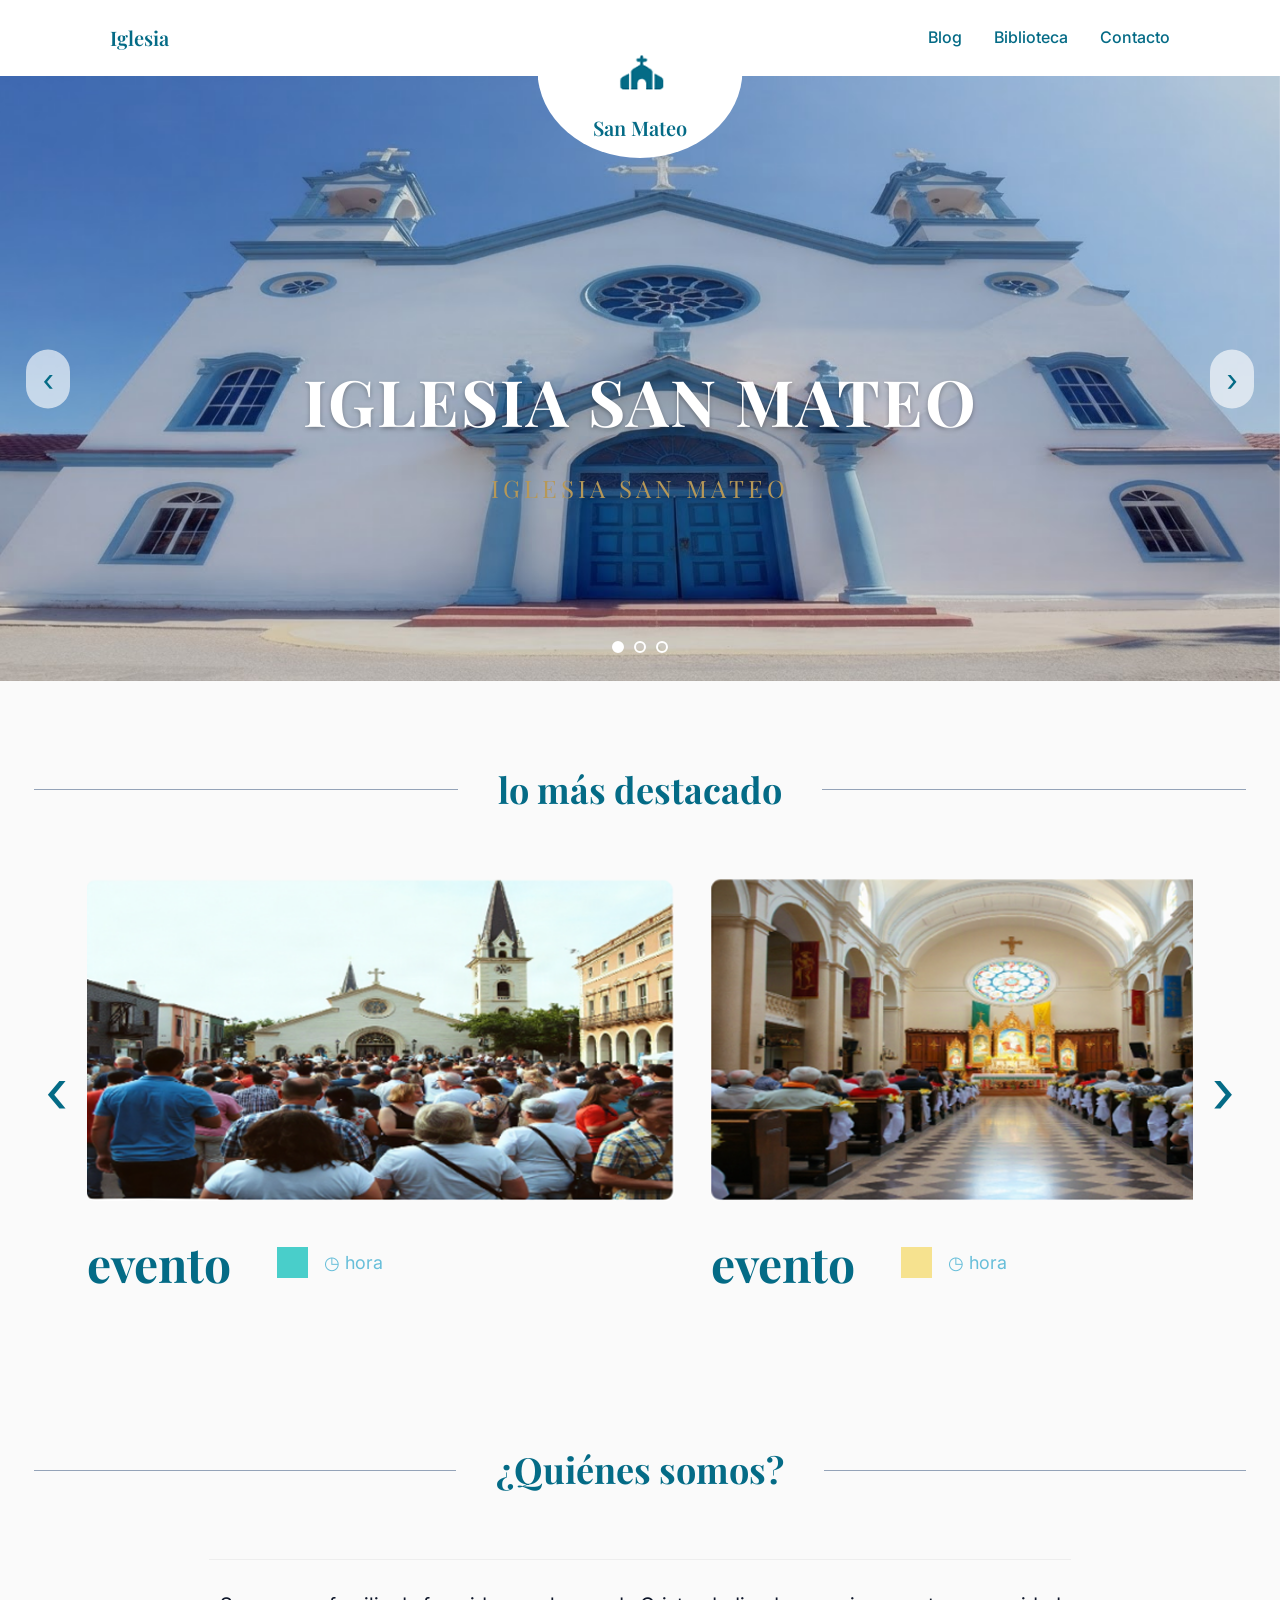
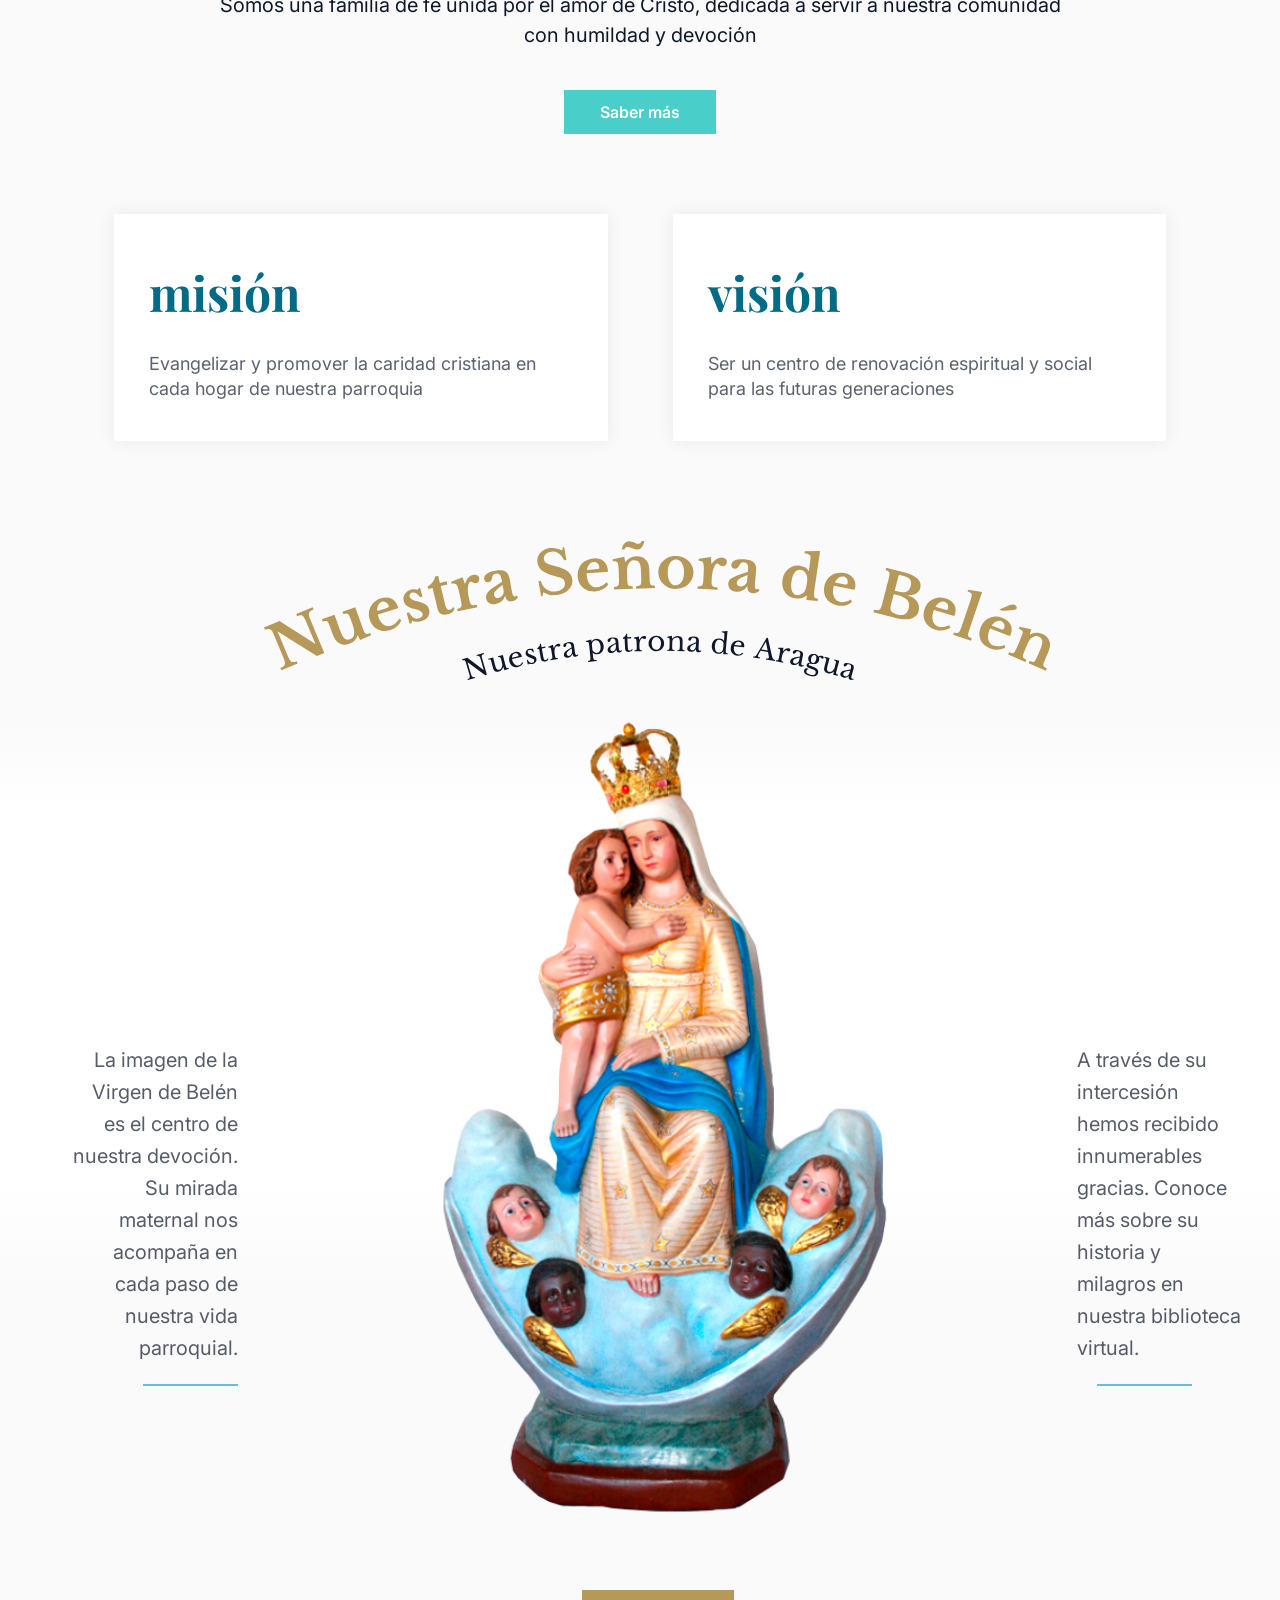
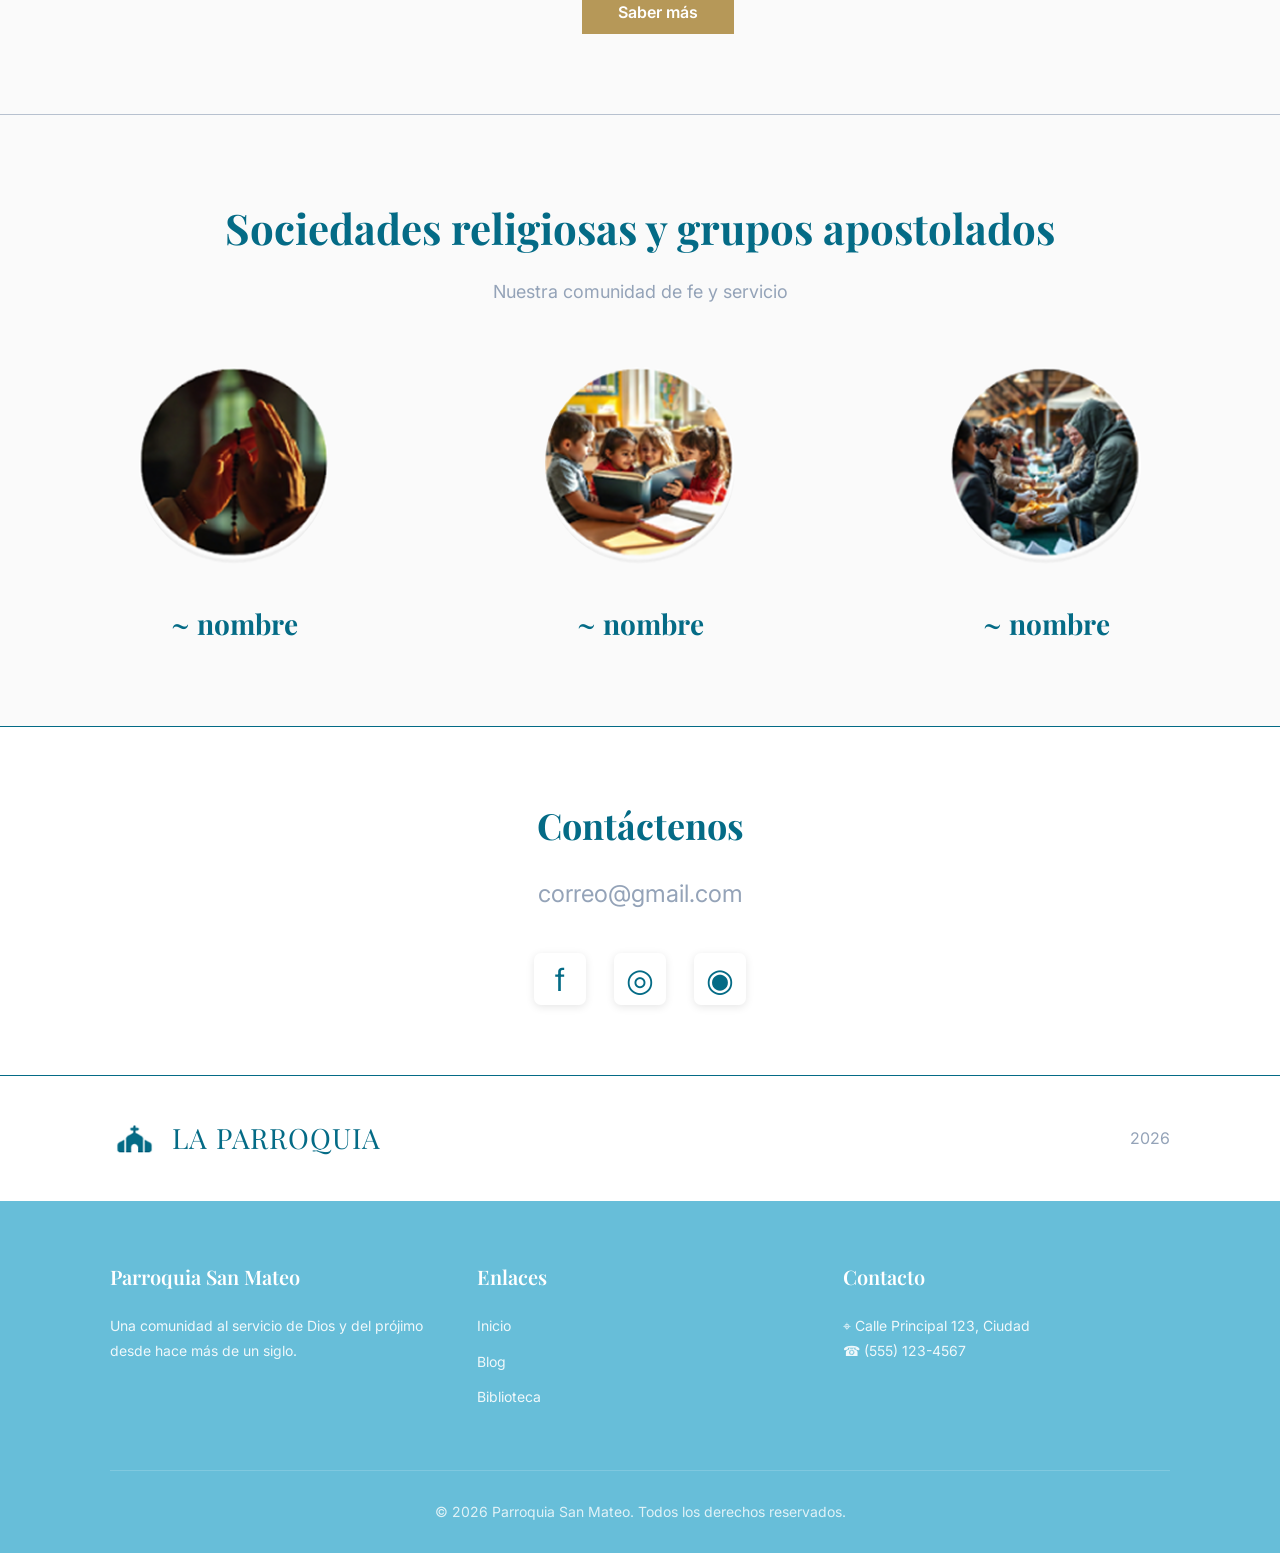
==== commit 128fe872: "readme" ====
--- a/index.html
+++ b/index.html
@@ -5,12 +5,12 @@
   <meta name="viewport" content="width=device-width, initial-scale=1.0">
   <title>Iglesia San Mateo | Inicio</title>
 
-  <!-- Fuentes: Inter (texto) · Lora y Playfair Display (títulos) -->
+  <!-- Fuentes: Inter (texto)  -->
   <link rel="preconnect" href="https://fonts.googleapis.com">
   <link rel="preconnect" href="https://fonts.gstatic.com" crossorigin>
   <link href="https://fonts.googleapis.com/css2?family=Inter:ital,wght@0,400..700;1,400..700&family=Lora:ital,wght@0,400..700;1,400..700&family=Playfair+Display:wght@400..700&display=swap" rel="stylesheet">
 
-  <!-- Estilos: globales + específicos de la página -->
+  <!-- Estilos: globales + especificos de la pagina -->
   <link rel="stylesheet" href="css/style.css">
   <link rel="stylesheet" href="css/home.css">
   <script>document.documentElement.classList.add('js-anim');</script>
@@ -43,7 +43,7 @@
   </div>
 </section>
 
-<!-- ============ HERO ============ -->
+<!-- ============ HERO  -->
 <section id="section-hero">
   <div class="container">
     <div class="hero-section">
@@ -59,13 +59,13 @@
     </div>
   </div>
 </section>
-<!-- ============ LO MÁS DESTACADO ============ -->
+<!-- ============ LO MAS DESTACADO  -->
 <section id="section-highlights">
   <div class="container">
     <div class="highlights-wrapper">
       <div class="section-header">
         <div class="line"></div>
-        <h2 class="section-title serif">Lo más destacado</h2>
+        <h2 class="section-title serif">lo más destacado</h2>
         <div class="line"></div>
       </div>
       
@@ -130,7 +130,7 @@
     </div>
   </div>
 </section>
-<!-- ============ ¿QUIÉNES SOMOS? ============ -->
+<!-- ============ QUIENES SOMOS? -->
 <section id="section-about">
   <div class="container">
     <div class="about-wrapper">
@@ -142,25 +142,25 @@
       
       <div class="about-content">
         <div class="about-divider"></div>
-        <p class="about-text">Somos una familia de fé unida por el amor de Cristo, dedicada a servir a nuestra comunidad<br>con humildad y devoción.</p>
+        <p class="about-text">Somos una familia de fe unida por el amor de Cristo, dedicada a servir a nuestra comunidad<br>con humildad y devoción</p>
         <a href="#section-about" class="btn btn-cyan" data-modal-target="modal-about">Saber más</a>
       </div>
       
       <div class="cards-grid">
         <div class="info-card">
-          <h3 class="card-title serif">Misión</h3>
-          <p class="card-text">Buscar la comunión, la participación activa y la evangelización de todas las personas en la Parroquia San Mateo Apostol, anunciando el Evangelio de Jesucristo, acompañando la vida pastoral de las parroquias y vicarías, y promoviendo la solidaridad, la formación en la fe y la dignidad humana. </p>
+          <h3 class="card-title serif">misión</h3>
+          <p class="card-text">Evangelizar y promover la caridad cristiana en cada hogar de nuestra parroquia</p>
         </div>
         
         <div class="info-card">
-          <h3 class="card-title serif">Visión</h3>
-          <p class="card-text">Ser una Iglesia local viva, en salida y sinodal —liderada por su obispo y clero— que camina unida en comunión y misión, siendo signo e instrumento del amor de Dios, cercana a las familias, jóvenes y comunidades, y comprometida con la transformación cristiana de la sociedad. </p>
-        </div>
-      </div>
-    </div>
-  </div>
-</section>
-<!-- ============ VIRGEN DE BELÉN ============ -->
+          <h3 class="card-title serif">visión</h3>
+          <p class="card-text">Ser un centro de renovación espiritual y social para las futuras generaciones</p>
+        </div>
+      </div>
+    </div>
+  </div>
+</section>
+<!-- ============ VIRGEN DE BELEN  -->
 <section id="section-virgin">
   <div class="container">
     <div class="virgin-container">
@@ -174,7 +174,7 @@
 
         <div class="virgin-layout">
           <div class="virgin-text-left">
-            <p>La Virgen María representa el modelo de la madre ideal, aquella mujer que sin medida estuvo al servicio de Dios cumpliendo su voluntad. </p>
+            <p>La imagen de la Virgen de Belén es el centro de nuestra devoción. Su mirada maternal nos acompaña en cada paso de nuestra vida parroquial.</p>
             <div class="decor-line"></div>
           </div>
           
@@ -183,7 +183,7 @@
           </div>
           
           <div class="virgin-text-right">
-            <p>María es la Madre cariñosa que nos lleva a Dios, es la llena de gracia, la bienaventurada. Su proteccion es grande y su amor es sin limites</p>
+            <p>A través de su intercesión hemos recibido innumerables gracias. Conoce más sobre su historia y milagros en nuestra biblioteca virtual.</p>
             <div class="decor-line"></div>
           </div>
         </div>
@@ -197,68 +197,52 @@
     </div>
   </div>
 </section>
-<!-- ============ GRUPOS Y SOCIEDADES ============ -->
+<!-- ============ GRUPOS Y SOCIEDADES -->
 <section id="section-groups">
   <div class="container">
     <div class="groups-wrapper">
       <div class="groups-header">
-        <h2 class="groups-title serif">Sociedades Religiosas y Grupos Apostolados</h2>
+        <h2 class="groups-title serif">Sociedades religiosas y grupos apostolados</h2>
         <p class="groups-subtitle">Nuestra comunidad de fe y servicio</p>
       </div>
       
       <div class="groups-grid">
         <div class="group-card" data-desc="Aquí irá la descripción del grupo o sociedad: quiénes son, cuándo se reúnen y cómo unirse.">
           <img src="assets/images/home/grupo-1.png" alt="Sociedad 1" class="group-img">
-          <h4 class="group-name serif">Sociedad de Jesus en el Huerto</h4>
+          <h4 class="group-name serif">~ nombre</h4>
         </div>
         
         <div class="group-card" data-desc="Aquí irá la descripción del grupo o sociedad: quiénes son, cuándo se reúnen y cómo unirse.">
           <img src="assets/images/home/grupo-2.png" alt="Sociedad 2" class="group-img">
-          <h4 class="group-name serif">Sociedad de Jesus en la Columna</h4>
+          <h4 class="group-name serif">~ nombre</h4>
         </div>
         
         <div class="group-card" data-desc="Aquí irá la descripción del grupo o sociedad: quiénes son, cuándo se reúnen y cómo unirse.">
           <img src="assets/images/home/grupo-3.png" alt="Sociedad 3" class="group-img">
-          <h4 class="group-name serif">Sociedad Jesus Humildad y Paciencia</h4>
-        </div>
-
-        <div class="group-card" data-desc="Aquí irá la descripción del grupo o sociedad: quiénes son, cuándo se reúnen y cómo unirse.">
-          <img src="assets/images/home/grupo-3.png" alt="Sociedad 4" class="group-img">
-          <h4 class="group-name serif">Sociedad Jesus de Nazaret</h4>
-        </div>
-
-<!--        <div class="group-card" data-desc="Aquí irá la descripción del grupo o sociedad: quiénes son, cuándo se reúnen y cómo unirse.">
-          <img src="assets/images/home/grupo-3.png" alt="Sociedad 5" class="group-img">
-          <h4 class="group-name serif">Sociedad del Cristo</h4>
-        </div>
-
-        <div class="group-card" data-desc="Aquí irá la descripción del grupo o sociedad: quiénes son, cuándo se reúnen y cómo unirse.">
-          <img src="assets/images/home/grupo-3.png" alt="Sociedad 6" class="group-img">
-          <h4 class="group-name serif">Sociedad del Santo Sepulcro</h4>
-        </div>-->
-
-      </div>
-    </div>
-  </div>
-</section>
-<!-- ============ CONTACTO ============ -->
+          <h4 class="group-name serif">~ nombre</h4>
+        </div>
+      </div>
+    </div>
+  </div>
+</section>
+<!-- ============ CONTACTO  -->
 <section id="section-contact">
   <div class="container contact-container">
     <div class="contact-separator"></div>
     <div class="contact-content">
-      <h2 class="contact-title serif">Contáctanos</h2>
+      <h2 class="contact-title serif">Contáctenos</h2>
       <p class="contact-email">correo@gmail.com</p>
       
       <div class="social-links">
-        <a href="#" class="social-icon">F</a>
-        <a href="#" class="social-icon">I</a>
-        <a href="#" class="social-icon">T</a>
-      </div>
-    </div>
-  </div>
-</section>
-
-<!-- ============ FOOTER ============ -->
+        <a href="#" class="social-icon">f</a>
+        <a href="#" class="social-icon">◎</a>
+        <a href="#" class="social-icon">◉</a>
+      </div>
+    </div>
+  </div>
+</section>
+
+<!-- ============ FOOTER  -->
 <section id="section-footer">
   <div class="container">
     <div class="pre-footer">
@@ -295,19 +279,19 @@
   </div>
 </section>
 
-<!-- Contenido de la ventanita "¿Quiénes somos?" -->
+<!-- Contenido de la ventana "quienes somos?" -->
 <template id="modal-about">
   <div class="modal__body">
     <h3 class="modal__title serif">¿Quiénes somos?</h3>
     <p class="modal__text">Somos una familia de fe unida por el amor de Cristo, dedicada a servir a nuestra comunidad con humildad y devoción.</p>
     <div class="modal__columns">
       <div>
-        <h4 class="modal__subtitle serif">Misión</h4>
-        <p class="modal__text">Buscar la comunión, la participación activa y la evangelización de todas las personas en la Parroquia San Mateo Apostol, anunciando el Evangelio de Jesucristo, acompañando la vida pastoral de las parroquias y vicarías, y promoviendo la solidaridad, la formación en la fe y la dignidad humana.</p>
+        <h4 class="modal__subtitle serif">misión</h4>
+        <p class="modal__text">Evangelizar y promover la caridad cristiana en cada hogar de nuestra parroquia.</p>
       </div>
       <div>
-        <h4 class="modal__subtitle serif">Visión</h4>
-        <p class="modal__text">Ser una Iglesia local viva, en salida y sinodal —liderada por su obispo y clero— que camina unida en comunión y misión, siendo signo e instrumento del amor de Dios, cercana a las familias, jóvenes y comunidades, y comprometida con la transformación cristiana de la sociedad. </p>
+        <h4 class="modal__subtitle serif">visión</h4>
+        <p class="modal__text">Ser un centro de renovación espiritual y social para las futuras generaciones.</p>
       </div>
     </div>
   </div>
--- a/css/style.css
+++ b/css/style.css
@@ -1,9 +1,9 @@
 /* ==========================================================================
-   style.css — Estilos GLOBALES (se carga en todas las páginas)
-   Contiene: componentes compartidos, variables, tipografía y layout base.
+   sEstilos GLOBALES (se carga en todas las páginas)
+   Contiene: componentes compartidos, variables, tipografia y layout base.
    ========================================================================== */
 
-/* Componentes compartidos (@import debe ir al principio del archivo) */
+/* Componentes compartidos */
 @import url("components/header.css");
 @import url("components/footer.css");
 @import url("components/buttons.css");
@@ -28,7 +28,7 @@
   --border-color: #eeeeee;
   --shadow-soft: rgba(15, 23, 38, 0.06);
 
-  /* Tipografías (Inter = texto, Lora / Playfair Display = títulos) */
+  /* Tipografias (Inter = texto, Lora / Playfair Display = titulos) */
   --font-sans: 'Inter', sans-serif;
   --font-heading: 'Lora', serif;
 
@@ -44,7 +44,7 @@
   :root { --content-padding: 20px; }
 }
 
-/* ---------- Tipografía y base ---------- */
+/* ---------- Tipografia y base ---------- */
 body {
   font-family: var(--font-sans);
   margin: 0;
--- a/css/home.css
+++ b/css/home.css
@@ -1,5 +1,5 @@
 /* ==========================================================================
-   home.css — Estilos específicos de la página de INICIO (index.html)
+   home.css — Estilos especificos de la pagina de INICIO 
    ========================================================================== */
 
 /* Tipografía propia del Inicio: títulos en Playfair Display */
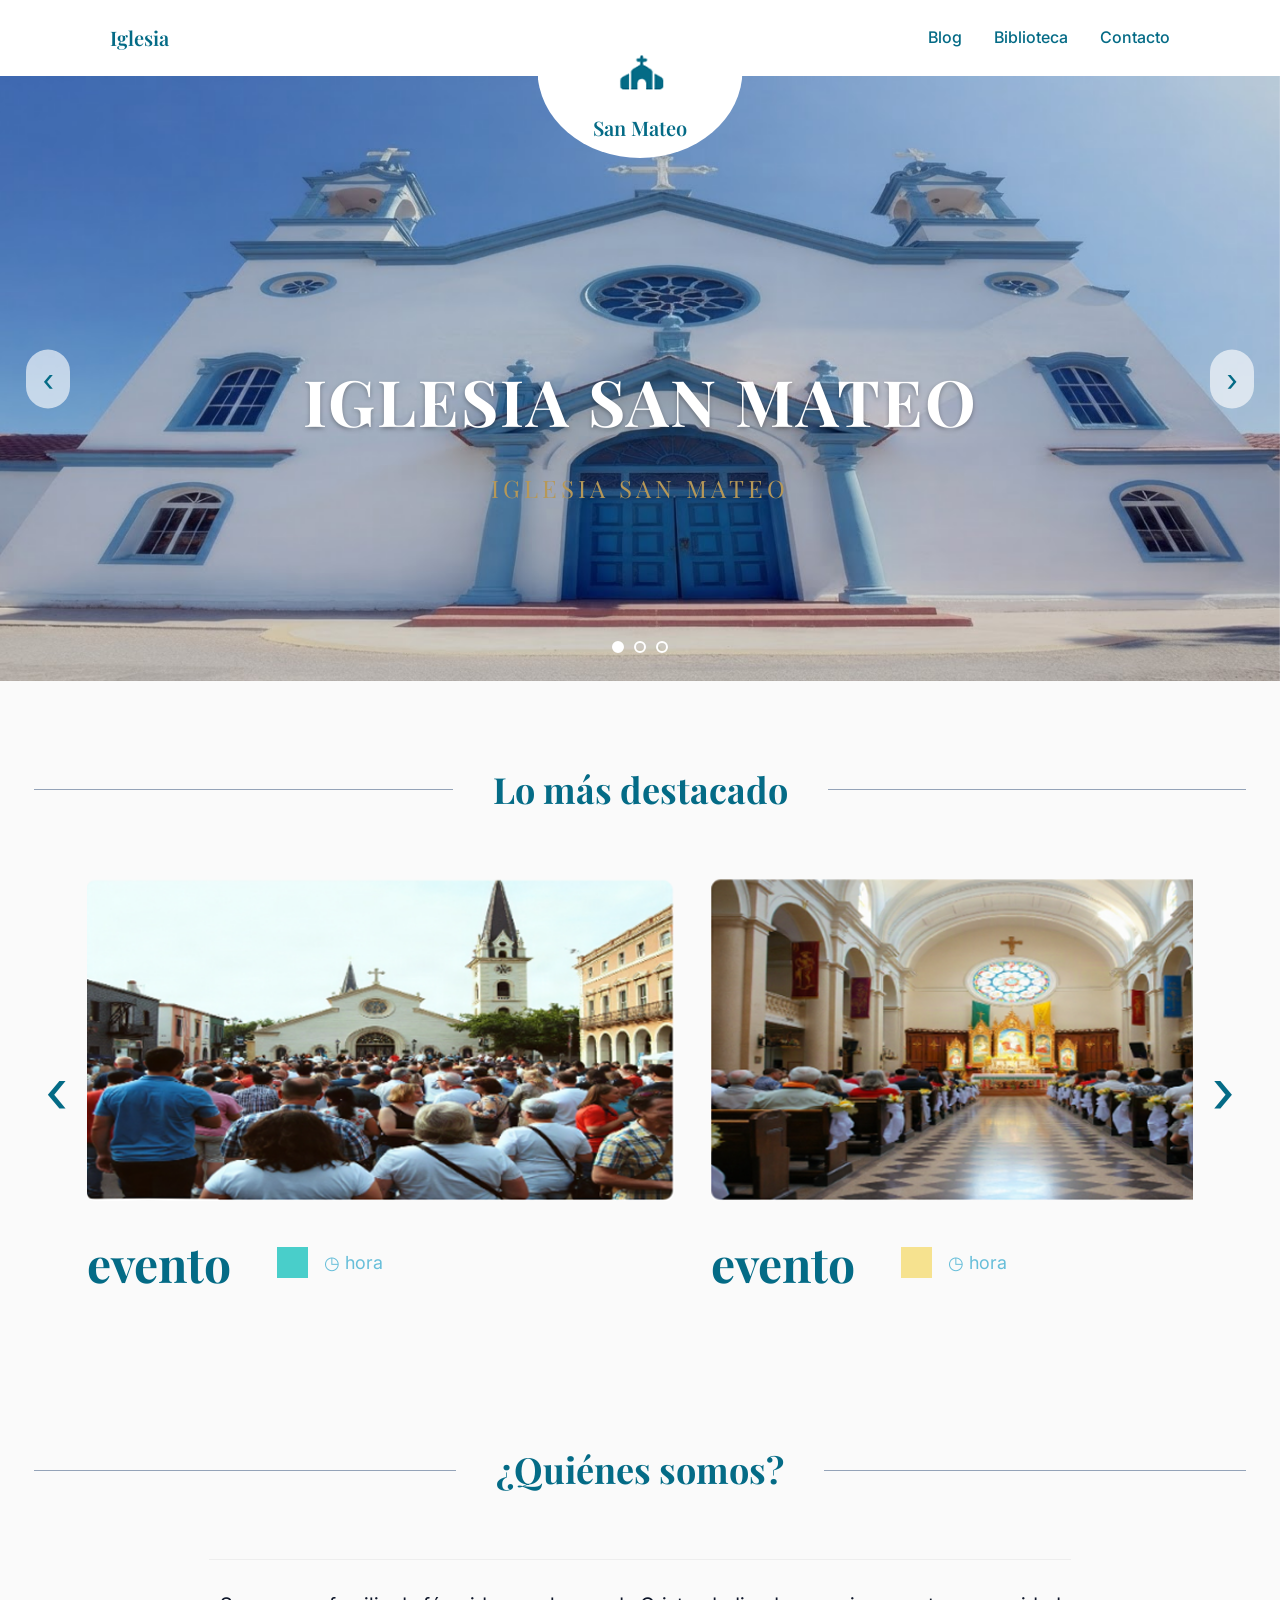
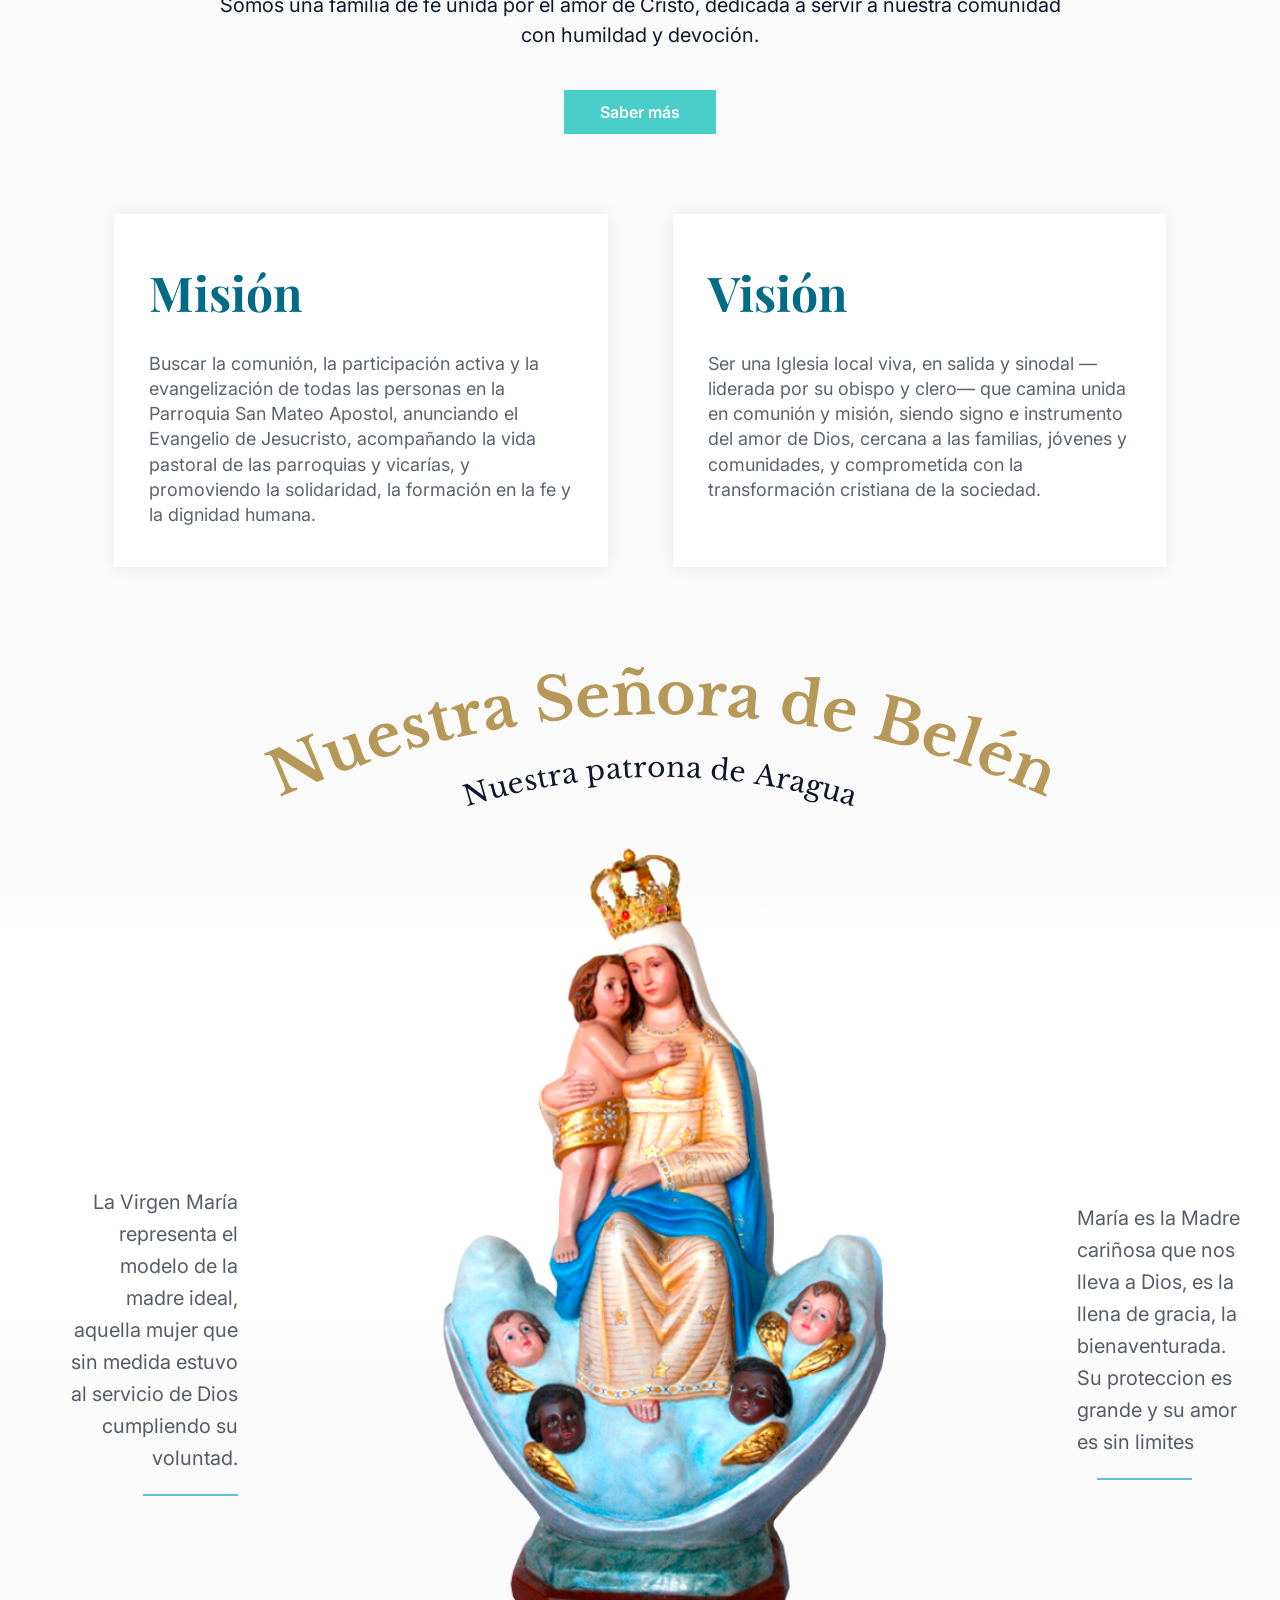
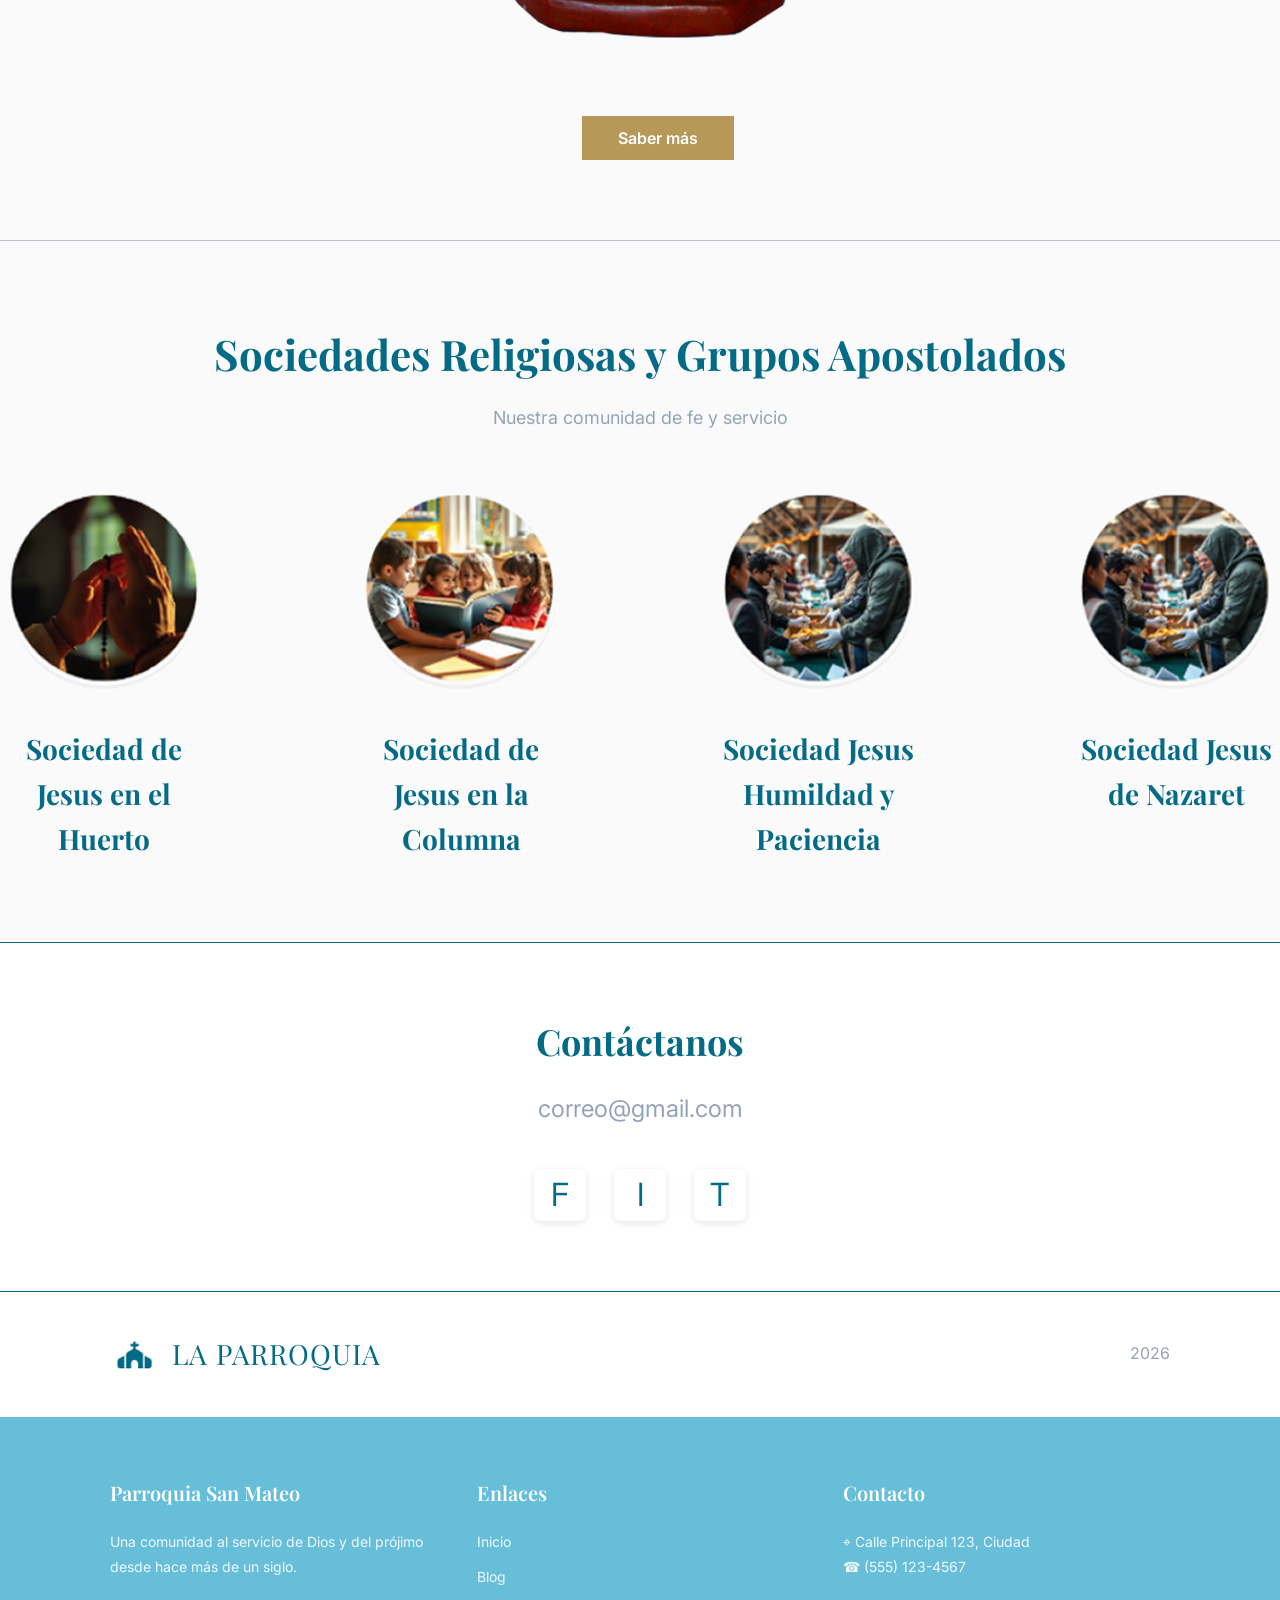
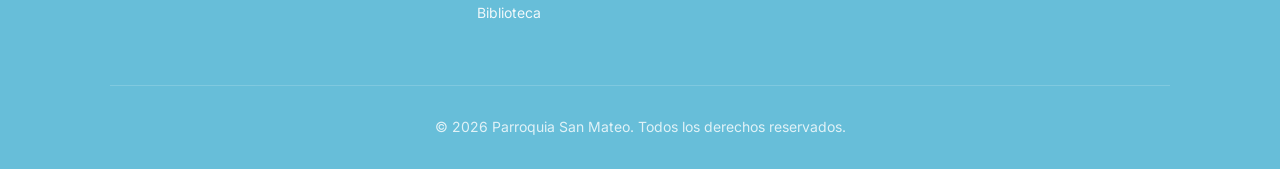
==== commit 0f9917fa: "Merge branch 'main' of https://github.com/meljazx/website-iglesia-sanmateo" ====
--- a/index.html
+++ b/index.html
@@ -65,7 +65,7 @@
     <div class="highlights-wrapper">
       <div class="section-header">
         <div class="line"></div>
-        <h2 class="section-title serif">lo más destacado</h2>
+        <h2 class="section-title serif">Lo más destacado</h2>
         <div class="line"></div>
       </div>
       
@@ -142,19 +142,19 @@
       
       <div class="about-content">
         <div class="about-divider"></div>
-        <p class="about-text">Somos una familia de fe unida por el amor de Cristo, dedicada a servir a nuestra comunidad<br>con humildad y devoción</p>
+        <p class="about-text">Somos una familia de fé unida por el amor de Cristo, dedicada a servir a nuestra comunidad<br>con humildad y devoción.</p>
         <a href="#section-about" class="btn btn-cyan" data-modal-target="modal-about">Saber más</a>
       </div>
       
       <div class="cards-grid">
         <div class="info-card">
-          <h3 class="card-title serif">misión</h3>
-          <p class="card-text">Evangelizar y promover la caridad cristiana en cada hogar de nuestra parroquia</p>
+          <h3 class="card-title serif">Misión</h3>
+          <p class="card-text">Buscar la comunión, la participación activa y la evangelización de todas las personas en la Parroquia San Mateo Apostol, anunciando el Evangelio de Jesucristo, acompañando la vida pastoral de las parroquias y vicarías, y promoviendo la solidaridad, la formación en la fe y la dignidad humana. </p>
         </div>
         
         <div class="info-card">
-          <h3 class="card-title serif">visión</h3>
-          <p class="card-text">Ser un centro de renovación espiritual y social para las futuras generaciones</p>
+          <h3 class="card-title serif">Visión</h3>
+          <p class="card-text">Ser una Iglesia local viva, en salida y sinodal —liderada por su obispo y clero— que camina unida en comunión y misión, siendo signo e instrumento del amor de Dios, cercana a las familias, jóvenes y comunidades, y comprometida con la transformación cristiana de la sociedad. </p>
         </div>
       </div>
     </div>
@@ -174,7 +174,7 @@
 
         <div class="virgin-layout">
           <div class="virgin-text-left">
-            <p>La imagen de la Virgen de Belén es el centro de nuestra devoción. Su mirada maternal nos acompaña en cada paso de nuestra vida parroquial.</p>
+            <p>La Virgen María representa el modelo de la madre ideal, aquella mujer que sin medida estuvo al servicio de Dios cumpliendo su voluntad. </p>
             <div class="decor-line"></div>
           </div>
           
@@ -183,7 +183,7 @@
           </div>
           
           <div class="virgin-text-right">
-            <p>A través de su intercesión hemos recibido innumerables gracias. Conoce más sobre su historia y milagros en nuestra biblioteca virtual.</p>
+            <p>María es la Madre cariñosa que nos lleva a Dios, es la llena de gracia, la bienaventurada. Su proteccion es grande y su amor es sin limites</p>
             <div class="decor-line"></div>
           </div>
         </div>
@@ -202,25 +202,41 @@
   <div class="container">
     <div class="groups-wrapper">
       <div class="groups-header">
-        <h2 class="groups-title serif">Sociedades religiosas y grupos apostolados</h2>
+        <h2 class="groups-title serif">Sociedades Religiosas y Grupos Apostolados</h2>
         <p class="groups-subtitle">Nuestra comunidad de fe y servicio</p>
       </div>
       
       <div class="groups-grid">
         <div class="group-card" data-desc="Aquí irá la descripción del grupo o sociedad: quiénes son, cuándo se reúnen y cómo unirse.">
           <img src="assets/images/home/grupo-1.png" alt="Sociedad 1" class="group-img">
-          <h4 class="group-name serif">~ nombre</h4>
+          <h4 class="group-name serif">Sociedad de Jesus en el Huerto</h4>
         </div>
         
         <div class="group-card" data-desc="Aquí irá la descripción del grupo o sociedad: quiénes son, cuándo se reúnen y cómo unirse.">
           <img src="assets/images/home/grupo-2.png" alt="Sociedad 2" class="group-img">
-          <h4 class="group-name serif">~ nombre</h4>
+          <h4 class="group-name serif">Sociedad de Jesus en la Columna</h4>
         </div>
         
         <div class="group-card" data-desc="Aquí irá la descripción del grupo o sociedad: quiénes son, cuándo se reúnen y cómo unirse.">
           <img src="assets/images/home/grupo-3.png" alt="Sociedad 3" class="group-img">
-          <h4 class="group-name serif">~ nombre</h4>
-        </div>
+          <h4 class="group-name serif">Sociedad Jesus Humildad y Paciencia</h4>
+        </div>
+
+        <div class="group-card" data-desc="Aquí irá la descripción del grupo o sociedad: quiénes son, cuándo se reúnen y cómo unirse.">
+          <img src="assets/images/home/grupo-3.png" alt="Sociedad 4" class="group-img">
+          <h4 class="group-name serif">Sociedad Jesus de Nazaret</h4>
+        </div>
+
+<!--        <div class="group-card" data-desc="Aquí irá la descripción del grupo o sociedad: quiénes son, cuándo se reúnen y cómo unirse.">
+          <img src="assets/images/home/grupo-3.png" alt="Sociedad 5" class="group-img">
+          <h4 class="group-name serif">Sociedad del Cristo</h4>
+        </div>
+
+        <div class="group-card" data-desc="Aquí irá la descripción del grupo o sociedad: quiénes son, cuándo se reúnen y cómo unirse.">
+          <img src="assets/images/home/grupo-3.png" alt="Sociedad 6" class="group-img">
+          <h4 class="group-name serif">Sociedad del Santo Sepulcro</h4>
+        </div>-->
+
       </div>
     </div>
   </div>
@@ -230,13 +246,13 @@
   <div class="container contact-container">
     <div class="contact-separator"></div>
     <div class="contact-content">
-      <h2 class="contact-title serif">Contáctenos</h2>
+      <h2 class="contact-title serif">Contáctanos</h2>
       <p class="contact-email">correo@gmail.com</p>
       
       <div class="social-links">
-        <a href="#" class="social-icon">f</a>
-        <a href="#" class="social-icon">◎</a>
-        <a href="#" class="social-icon">◉</a>
+        <a href="#" class="social-icon">F</a>
+        <a href="#" class="social-icon">I</a>
+        <a href="#" class="social-icon">T</a>
       </div>
     </div>
   </div>
@@ -286,12 +302,12 @@
     <p class="modal__text">Somos una familia de fe unida por el amor de Cristo, dedicada a servir a nuestra comunidad con humildad y devoción.</p>
     <div class="modal__columns">
       <div>
-        <h4 class="modal__subtitle serif">misión</h4>
-        <p class="modal__text">Evangelizar y promover la caridad cristiana en cada hogar de nuestra parroquia.</p>
+        <h4 class="modal__subtitle serif">Misión</h4>
+        <p class="modal__text">Buscar la comunión, la participación activa y la evangelización de todas las personas en la Parroquia San Mateo Apostol, anunciando el Evangelio de Jesucristo, acompañando la vida pastoral de las parroquias y vicarías, y promoviendo la solidaridad, la formación en la fe y la dignidad humana.</p>
       </div>
       <div>
-        <h4 class="modal__subtitle serif">visión</h4>
-        <p class="modal__text">Ser un centro de renovación espiritual y social para las futuras generaciones.</p>
+        <h4 class="modal__subtitle serif">Visión</h4>
+        <p class="modal__text">Ser una Iglesia local viva, en salida y sinodal —liderada por su obispo y clero— que camina unida en comunión y misión, siendo signo e instrumento del amor de Dios, cercana a las familias, jóvenes y comunidades, y comprometida con la transformación cristiana de la sociedad. </p>
       </div>
     </div>
   </div>
